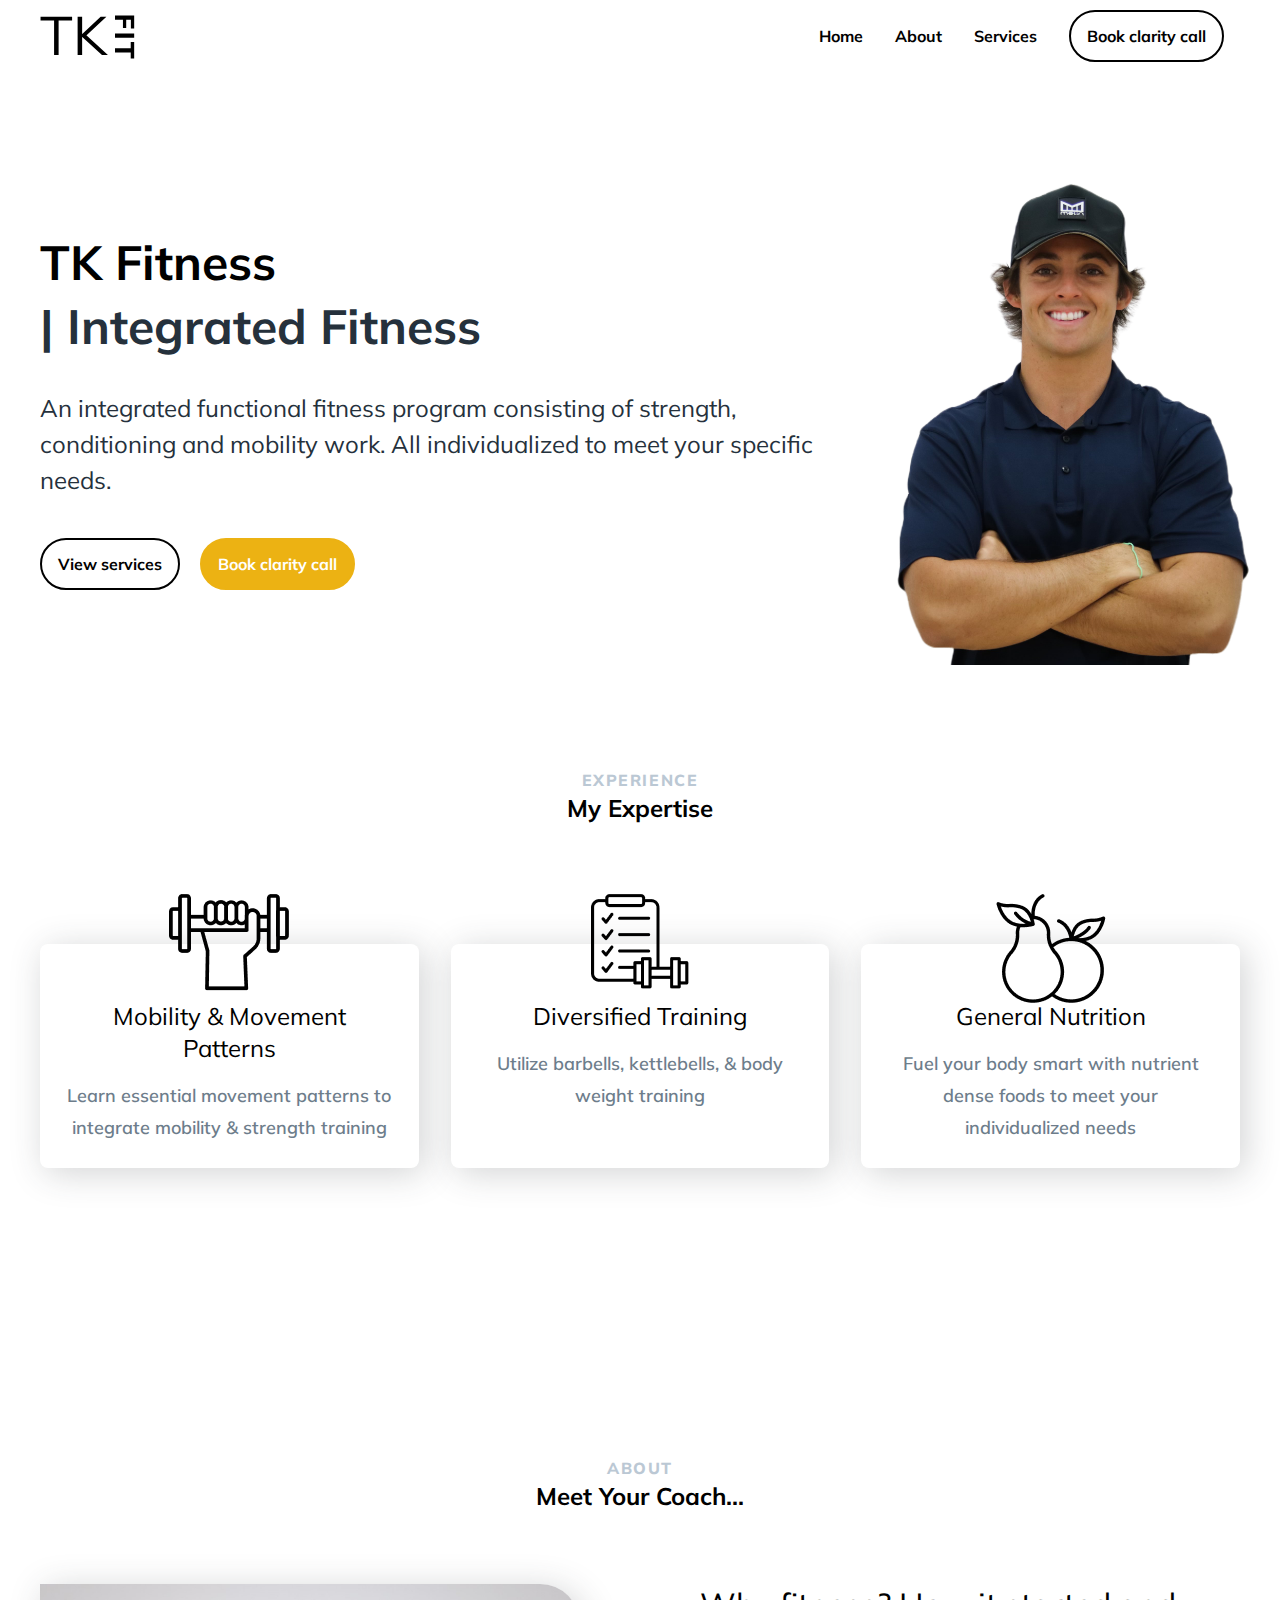
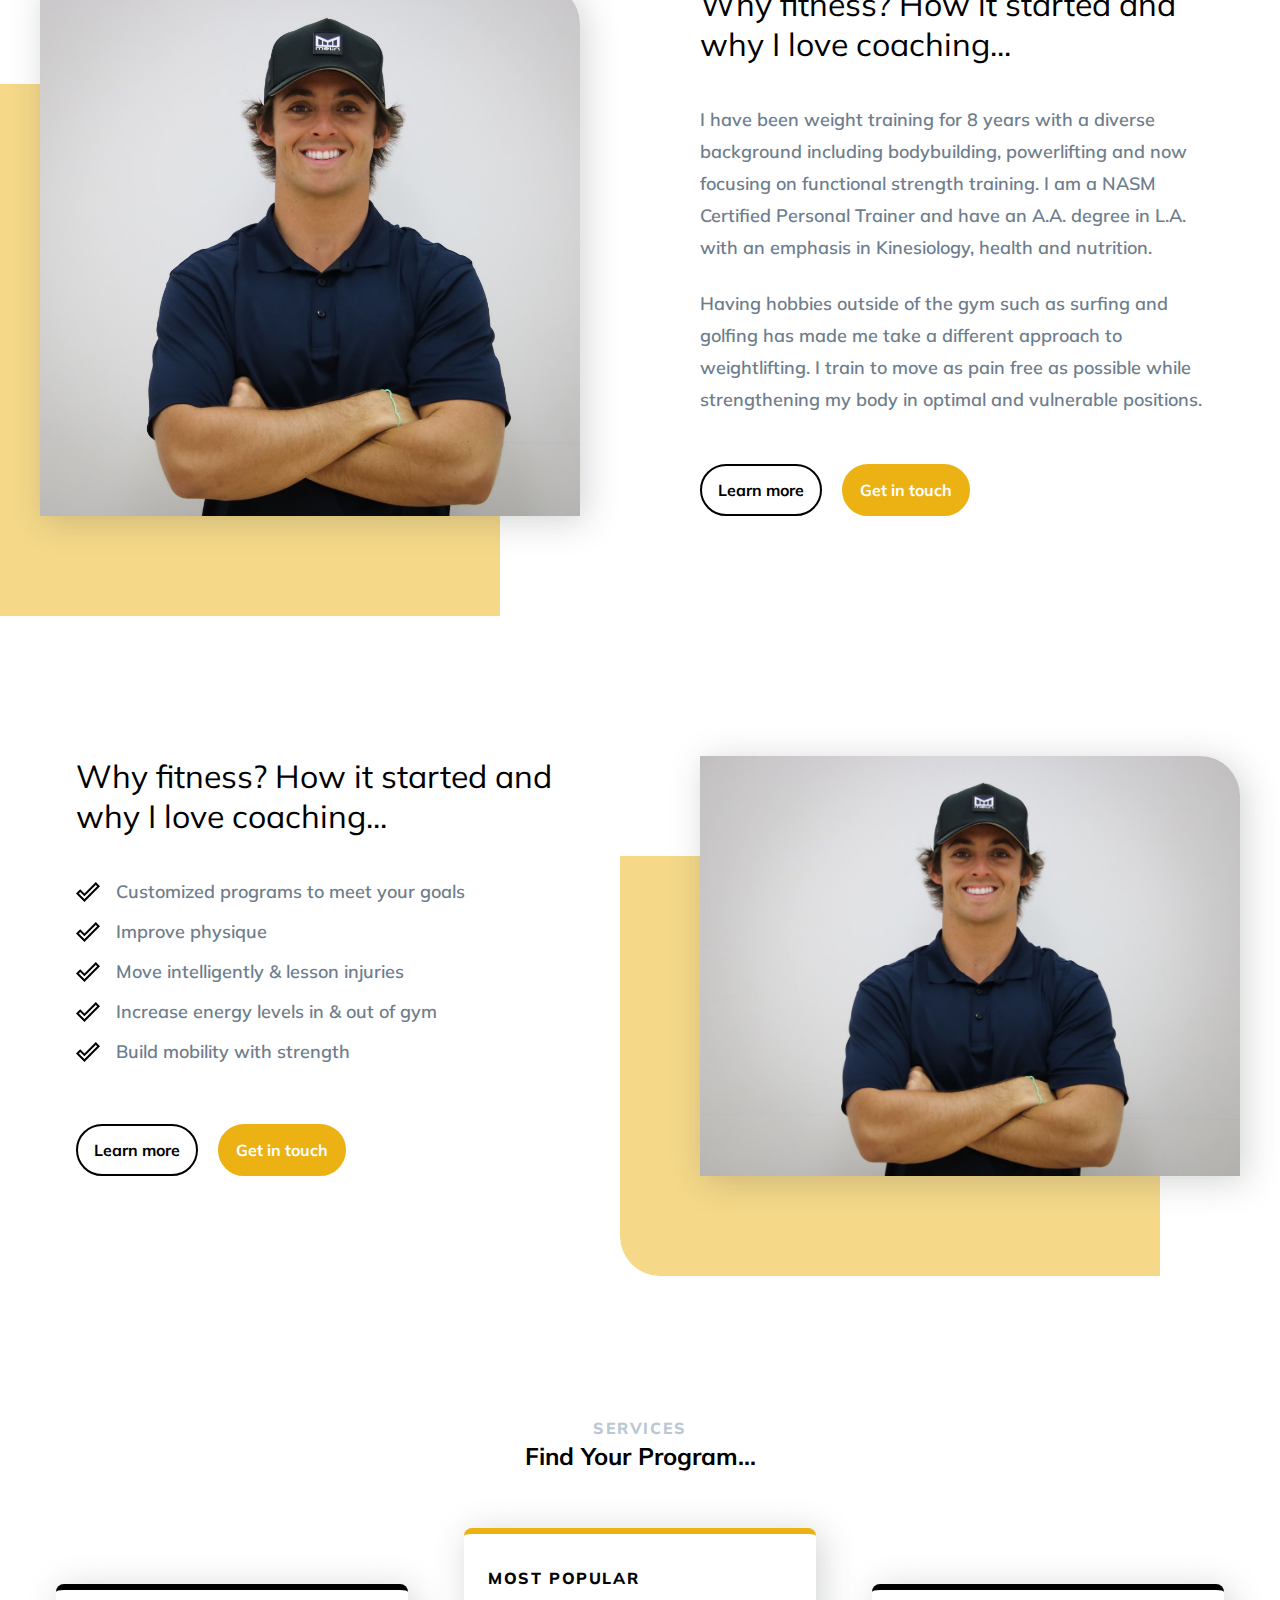
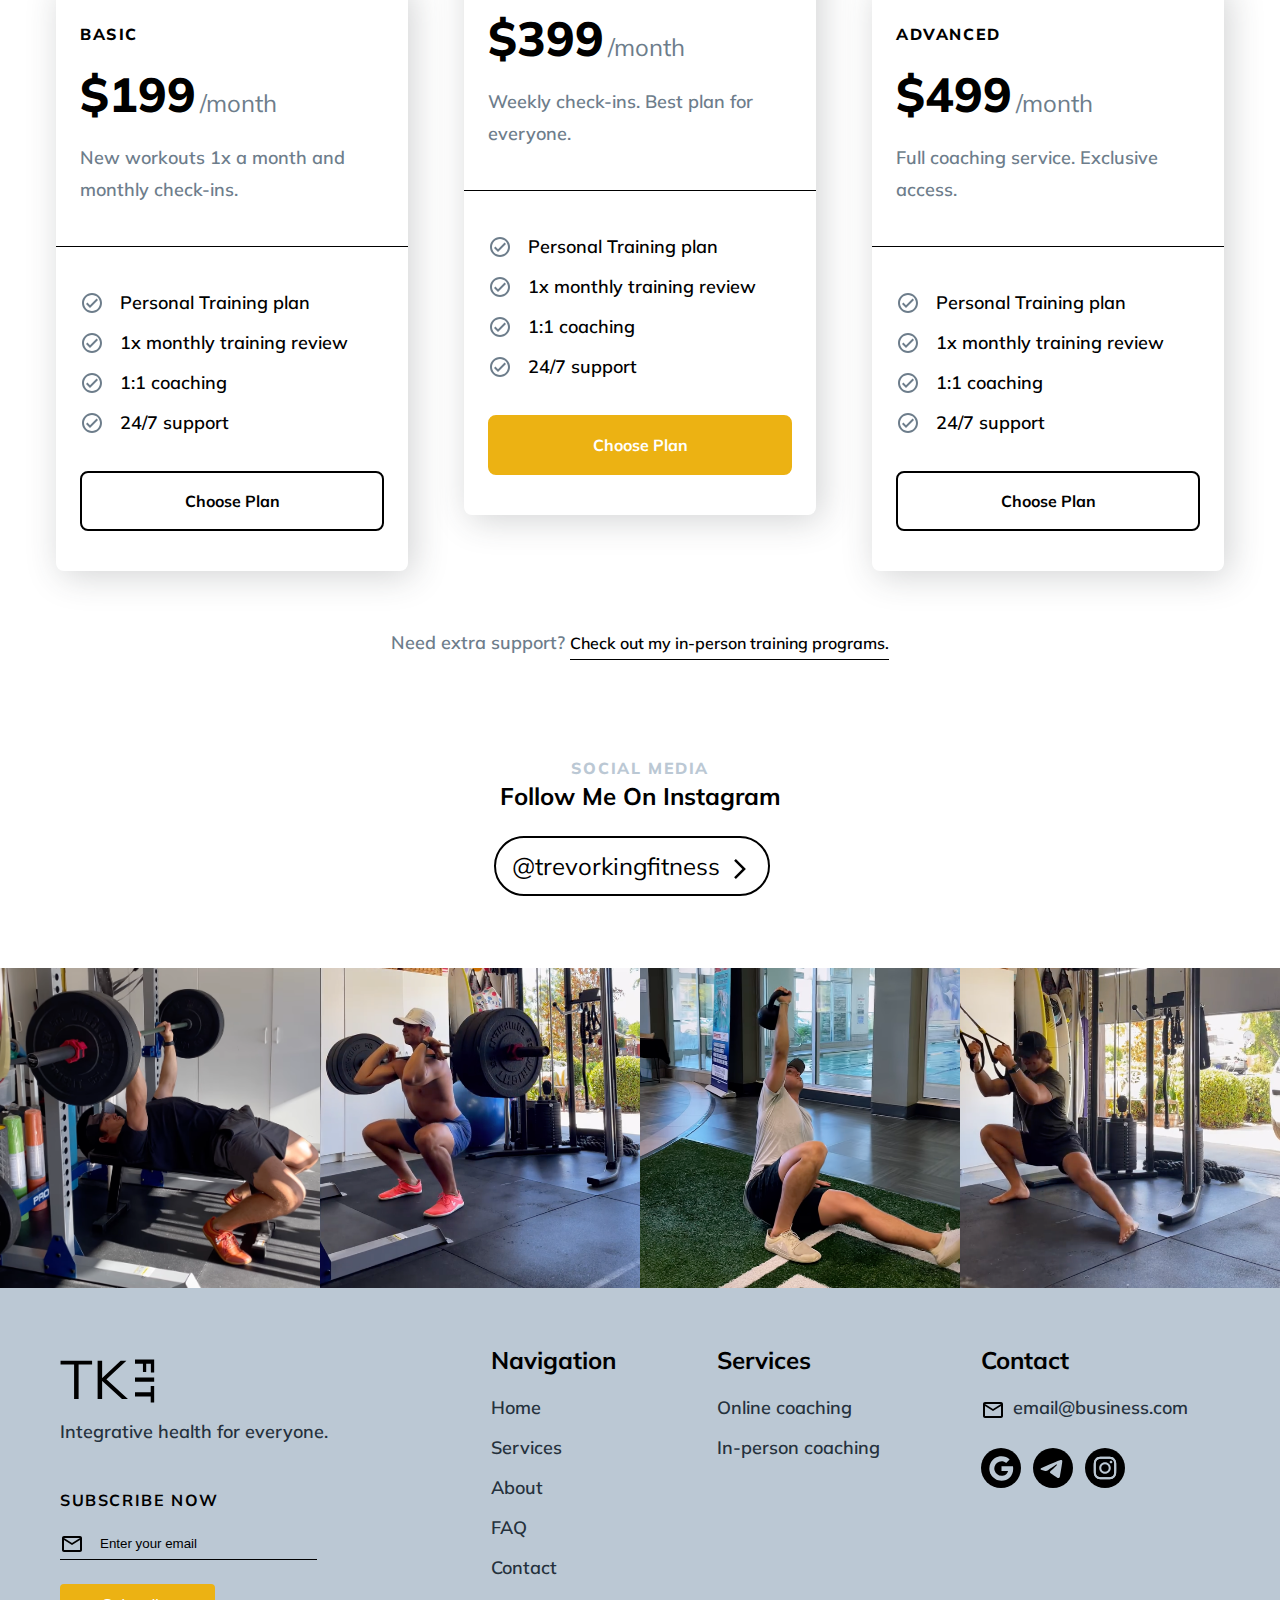
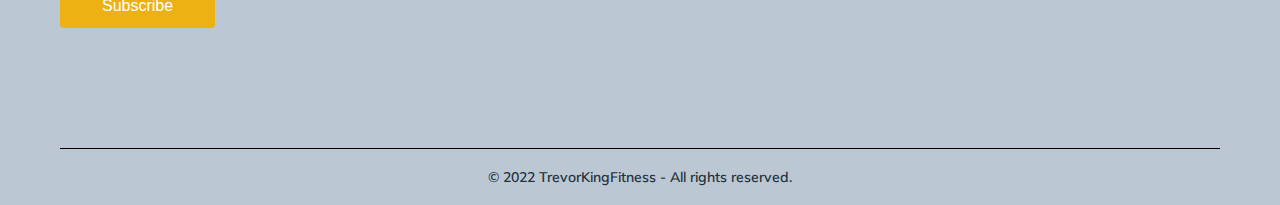
==== index.html @ 52305b74 "Fixed cta-session images & navbar across site" ====
<!DOCTYPE html>
<html lang="en">
<head>
    <meta charset="UTF-8">
    <meta http-equiv="X-UA-Compatible" content="IE=edge">
    <meta name="viewport" content="width=device-width, initial-scale=1.0">
    <link rel="stylesheet" href="https://cdnjs.cloudflare.com/ajax/libs/font-awesome/6.2.1/css/all.min.css" integrity="sha512-MV7K8+y+gLIBoVD59lQIYicR65iaqukzvf/nwasF0nqhPay5w/9lJmVM2hMDcnK1OnMGCdVK+iQrJ7lzPJQd1w==" crossorigin="anonymous" referrerpolicy="no-referrer" />
    <link rel="stylesheet" href="css/utilities.css">
    <link rel="stylesheet" href="css/style.css">
    <title>TK Fitness</title>
</head>
<body>
    <main class="layout__grid">

        <header class="main-nav">
            <nav class="navigation container flex">
                <a href="index.html"><img class="navigation__logo" src="images/logo-black.svg" alt="logo"></a>
                <ul class="navigation__links">
                    <li><a href="index.html">Home</a></li>
                    <li><a href="about.html">About</a></li>
                    <li><a href="services.html">Services</a></li>
                    <li><a href="contact.html" class="btn">Book clarity call</a></li>
                 </ul>
                 <div class="nav-control"></div>
                 <div class="menu-overlay"></div>
            </nav>
        </header>

        <section class="hero-section">
            <div class="container">
                <div class="hero-content flex">
                    <div class="hero-text">
                        <h1 class="hero-title">TK Fitness <br> <span>| Integrated Fitness</span></h1>
                        <h2 class="hero-desc">An integrated functional fitness program consisting of strength, conditioning and mobility work. All individualized to meet your specific needs.</h2>
                        <div class="hero-cta-btns">
                            <a href="#" class="btn">View services</a>
                            <a href="#" class="btn btn--primary">Book clarity call</a>
                        </div>
                    </div>
                    <div class="hero-img-container">
                        <img class="hero-img" src="images/portrait-no-bg.png" alt="Trevor King">
                    </div>
                </div>
            </div>
        </section>

        <section class="services-section">
            <div class="container">
                <div class="title">
                    <h4>EXPERIENCE</h4>
                    <h3>My Expertise</h3>
                </div>
                <div class="services-content flex">
                    <!-- <img class="pattern-img" src="images/pattern.svg" alt="pattern"> -->
                    <div class="card">
                        <img class="card__img" src="images/mobility-icon.png" alt="image-icon">
                        <div class="card__text">
                            <h3>Mobility & Movement Patterns</h3>
                            <p>Learn essential movement patterns to integrate mobility & strength training</p>
                        </div>
                    </div>
                    <div class="card">
                        <div class="card__img">
                            <img src="images/diverse-icon.png" alt="image-icon">
                        </div>
                        <div class="card__text">
                            <h3>Diversified Training</h3>
                            <p>Utilize barbells, kettlebells, & body weight training</p>
                        </div>
                    </div>
                    <div class="card">
                        <div class="card__img">
                            <img src="images/nutrition-icon.png" alt="image-icon">
                        </div>
                        <div class="card__text">
                            <h3>General Nutrition</h3>
                            <p>Fuel your body smart with nutrient dense foods to meet your individualized needs
                            </p>
                        </div>
                    </div>
                </div>
            </div>
        </section>

        <section class="about-section">
            <div class="container">
                <div class="title">
                    <h4>ABOUT</h4>
                    <h3>Meet Your Coach...</h3>
                </div>
                <div class="grid-content grid">
                    <div class="grid__img">
                        <img src="images/portrait-2.jpeg" alt="">
                    </div>
                    <div class="grid__info">
                        <h2>Why fitness? How it started and why I love coaching...</h2>
                        <div class="grid__text">
                            <p>I have been weight training for 8 years with a diverse background including bodybuilding, powerlifting and now focusing on functional strength training. I am a NASM Certified Personal Trainer and have an A.A. degree in L.A. with an emphasis in Kinesiology, health and nutrition.</p>
                            <p>Having hobbies outside of the gym such as surfing and golfing has made me take a different approach to weightlifting. I train to move as pain free as possible while strengthening my body in optimal and vulnerable positions. </p>
                        </div>
                        <div>
                            <a href="#programs.html" class="btn">Learn more</a>
                            <a href="#contact.html" class="btn btn--primary">Get in touch</a>
                        </div>
                    </div>
                </div>
            </div>
        </section>

        <section class="perks-section">
            <div class="container">
                <!-- <div class="title">
                    <h4>PERKS</h4>
                    <h3>When You Work With Me...</h3>
                </div> -->
                <div class="grid-content grid">
                    <div class="grid__img">
                        <img src="images/portrait-2.jpeg" alt="">
                    </div>
                    <div class="grid__info">
                        <h2>Why fitness? How it started and why I love coaching...</h2>
                        <div class="grid__text">
                            <ul>
                                <li><span>Customized programs to meet your goals</span></li>
                                <li><span>Improve physique</span></li>
                                <li><span>Move intelligently & lesson injuries</span></li>
                                <li><span>Increase energy levels in & out of gym</span></li>
                                <li><span>Build mobility with strength</span></li>
                            </ul>
                        </div>
                        <div>
                            <a href="#programs.html" class="btn">Learn more</a>
                            <a href="#contact.html" class="btn btn--primary">Get in touch</a>
                        </div>
                    </div>
                </div>
            </div>
        </section>
       
        <section class="programs-section">
            <div class="title">
                <h4>SERVICES</h4>
                <h3>Find Your Program...</h3>
            </div>
            <div class="programs-plans container flex">
                <div class="card">
                    <div class="card__heading">
                        <div>
                            <h4>BASIC</h4>
                            <h1>$199<span>/month</span></h1>
                            <p>New workouts 1x a month and monthly check-ins.</p>
                        </div>
                    </div>
                    <div class="card__bottom">
                        <ul>
                            <li><span>Personal Training plan</span></li>
                            <li><span>1x monthly training review</span></li>
                            <li><span>1:1 coaching</span></li>
                            <li><span>24/7 support</span></li>
                        </ul>
                        <a href="#" class="btn">Choose Plan</a>
                    </div>
                </div>

                <div class="card most-popular">
                    <div class="card__heading">
                        <div>
                            <h4>MOST POPULAR</h4>
                            <h1>$399<span>/month</span></h1>
                            <p>Weekly check-ins. Best plan for everyone.</p>
                        </div>
                    </div>
                    <div class="card__bottom">
                        <ul>
                            <li><span>Personal Training plan</span></li>
                            <li><span>1x monthly training review</span></li>
                            <li><span>1:1 coaching</span></li>
                            <li><span>24/7 support</span></li>
                        </ul>
                        <a href="#" class="btn btn--primary">Choose Plan</a>
                    </div>
                </div>
                <div class="card">
                    <div class="card__heading">
                        <div>
                            <h4>ADVANCED</h4>
                            <h1>$499<span>/month</span></h1>
                            <p>Full coaching service. Exclusive access.</p>
                        </div>
                    </div>
                    <div class="card__bottom">
                        <ul>
                            <li><span>Personal Training plan</span></li>
                            <li><span>1x monthly training review</span></li>
                            <li><span>1:1 coaching</span></li>
                            <li><span>24/7 support</span></li>
                        </ul>
                        <a href="#" class="btn">Choose Plan</a>
                    </div>
                </div>
            </div>
            <p class="programs-support">
                Need extra support? 
                <span><a class="link" href="services.html">Check out my in-person training programs.</a></span>
            </p>
        </section>
        <!-- <section class="faq-section">
                <div class="flex container">
                    <div class="faq-heading">
                        <h4>SUPPORT</h4>
                        <h3>FAQ</h3>
                        <h3 class="reg">Everything you need to know about my training protocal.</h3>
                    </div>
                    <div class="faq-questions">

                        <input type="radio" id="q-1" name="faq">
                        <label for="q-1"><span>What is the Tooth Fairy's real phone number?</span><img src="images/arrow.svg" alt="arrow"></label>

                        <div class="answer">Personally I could eat pizza for every meal for the rest of my life. Especially a buffalo chicken pizza!</div>

                        <input type="radio" id="q-2" name="faq">
                        <label for="q-2"><span>He’s down on his luck?</span><img src="images/arrow.svg" alt="arrow"></label>

                        <div class="answer">Personally I could eat pizza for every meal for the rest of my life. Especially a buffalo chicken pizza!</div>

                        <input type="radio" id="q-3" name="faq">
                        <label for="q-3"><span>Hold on I need at least a few minutes?</span><img src="images/arrow.svg" alt="arrow"></label>

                        <div class="answer">Personally I could eat pizza for every meal for the rest of my life. Especially a buffalo chicken pizza!</div>

                        <input type="radio" id="q-4" name="faq">
                        <label for="q-4"><span>Joaquin Phoenix was gazed by MTV for luck?</span><img src="images/arrow.svg" alt="arrow"></label>

                        <div class="answer">Personally I could eat pizza for every meal for the rest of my life. Especially a buffalo chicken pizza!</div>

                    </div>
                    <div class="faq-support">
                        <h3 class="reg">Still can't find the answer you're looking <br> for? Please contact me.</h3>
                        <a href="#contact.html" class="btn btn--primary">Contact</a>
                    </div>
                </div>
        </section> -->

        <!-- <section class="testimonials-section">
            <div class="container">
                <div class="title">
                    <h4>REVIEWS</h4>
                    <h3>Testimonials</h3>
                </div>
                <div class="testimonials flex">
                    <div class="card">
                        <h1>"</h1>
                        <p>Amet minim mollit non deserunt ullamco est sit aliqua dolor do amet sint. Velit officia consequat duis enim velit mollit. Exercitation veniam consequat sunt nostrud amet.</p>
                        <div class="testimonial-img">
                            <img src="images/image-icon-solid.svg" alt="img">
                        </div>
                        <p class="testimonial-name">Dianne Russell</p>
                        <p class="testimonial-relation">Client</p>
                    </div>
                    <div class="card">
                        <h1>"</h1>
                        <p>Amet minim mollit non deserunt ullamco est sit aliqua dolor do amet sint. Velit officia consequat duis enim velit mollit. Exercitation veniam consequat sunt nostrud amet.</p>
                        <div class="testimonial-img">
                            <img src="images/image-icon-solid.svg" alt="img">
                        </div>
                        <p class="testimonial-name">Dianne Russell</p>
                        <p class="testimonial-relation">Client</p>
                    </div>
                    <div class="card">
                        <h1>"</h1>
                        <p>Amet minim mollit non deserunt ullamco est sit aliqua dolor do amet sint. Velit officia consequat duis enim velit mollit. Exercitation veniam consequat sunt nostrud amet.</p>
                        <div class="testimonial-img">
                            <img src="images/image-icon-solid.svg" alt="img">
                        </div>
                        <p class="testimonial-name">Dianne Russell</p>
                        <p class="testimonial-relation">Client</p>
                    </div>
                    <div class="card">
                        <h1>"</h1>
                        <p>Amet minim mollit non deserunt ullamco est sit aliqua dolor do amet sint. Velit officia consequat duis enim velit mollit. Exercitation veniam consequat sunt nostrud amet.</p>
                        <div class="testimonial-img">
                            <img src="images/image-icon-solid.svg" alt="img">
                        </div>
                        <p class="testimonial-name">Dianne Russell</p>
                        <p class="testimonial-relation">Client</p>
                    </div>
                    <div class="card">
                        <h1>"</h1>
                        <p>Amet minim mollit non deserunt ullamco est sit aliqua dolor do amet sint. Velit officia consequat duis enim velit mollit. Exercitation veniam consequat sunt nostrud amet.</p>
                        <div class="testimonial-img">
                            <img src="images/image-icon-solid.svg" alt="img">
                        </div>
                        <p class="testimonial-name">Dianne Russell</p>
                        <p class="testimonial-relation">Client</p>
                    </div>
                </div>
                <div class="testimonial-controls">
                    <img src="images/back.svg" alt="back">
                    <img src="images/next.svg" alt="next">
                </div>
            </div>
        </section> -->
        
        <section class="instagram-section">
            <div class="title">
                <h4>SOCIAL MEDIA</h4>
                <h3>Follow Me On Instagram</h3>
                <a href="https://www.instagram.com/trevorkingfitness/"   target="_blank" class="btn btn--ghost"><span>@trevorkingfitness<img src="images/next.svg"></span></a>
            </div>
            <div class="grid">
                <div class="img-container">
                    <a class="img-overlay" href="https://www.instagram.com/trevorkingfitness/" target="_blank"></a>
                    <img src="images/instagram-1.png" alt="img">
                </div>
                <div class="img-container">
                    <a class="img-overlay" href="https://www.instagram.com/trevorkingfitness/" target="_blank"></a>
                    <a href="https://www.instagram.com/trevorkingfitness/" target="_blank"><img src="images/instagram-7.png" alt="img"></a>
                </div>
                <div class="img-container">
                    <a class="img-overlay" href="https://www.instagram.com/trevorkingfitness/" target="_blank"></a>
                    <a href="https://www.instagram.com/trevorkingfitness/" target="_blank"><img src="images/instagram-8.png" alt="img"></a>
                </div>
                <div class="img-container">
                    <a class="img-overlay" href="https://www.instagram.com/trevorkingfitness/" target="_blank"></a>
                    <a href="https://www.instagram.com/trevorkingfitness/" target="_blank"><img src="images/instagram-5.png" alt="img"></a>
                </div>
            </div>
        </section>

        <footer>
            <div class="grid container">
                <div class="footer-newsletter">
                    <div class="footer-logo">
                        <img src="images/logo-black.svg" alt="TK Fit logo">
                        <span>Integrative health for everyone.</span>
                    </div>
                    <form class="footer-form">
                        <label for="newsletter">SUBSCRIBE NOW</label>
                        <input id="newsletter" type="email" placeholder="Enter your email">
                        <input class="btn btn--primary" type="submit" value="Subscribe">
                    </form>
                </div>
                <div class="footer-links flex">
                    <div class="footer__nav-links">
                        <h3>Navigation</h3>
                        <ul>
                            <li><a href="index.html"><span>Home</span></a></li>
                            <li><a href="services.html"><span>Services</span></a></li>
                            <li><a href="about.html"><span>About</span></a></li>
                            <li><a href="faq.html"><span>FAQ</span></a></li>
                            <li><a href="contact.html"><span>Contact</span></a></li>
                        </ul>
                    </div>
                    <div class="footer__services-links">
                        <h3>Services</h3>
                        <ul>
                            <li><a href="services.html"><span>Online coaching</span></a></li>
                            <li><a href="services.html"><span>In-person coaching</span></a></li>
                        </ul>
                    </div>
                    <div class="footer__contact-links">
                        <h3>Contact</h3>
                        <a href="mailto:email@yahoo.com"><span><img src="images/mail-black.svg" alt="mail-icon">email@business.com</span></a>
                        <div class="social-links">
                            <a href="http://google.com" target="_blank"><img src="images/google.svg" alt="google"></a>
                            <a href="http://telegram.com" target="_blank"><img src="images/telegram.svg" alt="telegram"></a>
                            <a href="https://www.instagram.com/trevorkingfitness/" target="_blank"><img src="images/instagram.svg" alt="instagram"></a>
                        </div>
                    </div>
                </div>
                <div class="footer-copyright">
                    <span class="caption">© 2022 TrevorKingFitness - All rights reserved. </span>
                </div>
            </div>
        </footer>
    </main>
    <script src="js/script.js"></script>
</body>
</html>
---- css/utilities.css ----
/* Section */

section {
    margin-top: 96px;
}

section.hero-section {
    margin-top: 0;
}

section.programs-section.py-2 {
    margin: 0;
}

/* Layout gird */
.layout__grid {
    display: grid;
    grid-template-columns: 1fr; 
}

.container {
    max-width: 1440px;
    width: 100%;
    margin: 0 auto;
    padding: 0 40px;
}

/* Two-Col Grid */

.grid {
    display: grid;
    grid-template-columns: repeat(2, 1fr);
    gap: 120px;
    margin-bottom: 144px;
}

.grid__img {
    display: flex;
    box-shadow: 5px 5px 35px rgba(52, 53, 61, 0.22);
    border-top-right-radius: 40px;
    position: relative;
}

.grid__img img {
    width: 100%;
    height: 100%;
    object-fit: cover;
    border-top-right-radius: 40px ;
    
}

.grid__img::after {
    content: '';
    position: absolute;
    top: 100px;
    left: -80px;
    width: 100%;
    height: 100%;
    background-color: var(--primary-light);
    border-bottom-left-radius: 40px;
    z-index: -5;
}

.grid__info {
    display: flex;
    flex-direction: column;
    max-width: 504px;
    align-self: center;
}

.grid__info .grid__text {
    margin: 40px 0 48px 0px;
}

/* flex */

.flex {
    width: 100%;
    display: flex;
    gap: 32px;
    justify-content: center;
    align-items: center;
    flex-wrap: wrap;
}

.title {
    text-align: center;
    margin-bottom: 72px;
}

/* Buttons */

.btn {
    font-size: 16px;
    line-height: 24px;
    font-weight: 700;
    border: 2px solid var(--black-color);
    border-radius: 60px;
    padding: 12px 16px;
    display: inline-block;
    margin-right: 16px;
    text-align: center;
    cursor: pointer;
} 

.btn:hover {
    transform: scale(0.98);
}

.btn--primary {
    border: 2px solid var(--primary-normal);
    background: var(--primary-normal);
    color: #fff;
}

.btn--ghost:hover {
    background-color: rgba(0, 0, 0, 0.047);
}

/* Links */
.link {
    font-size: 16px;
    line-height: 24px;
    font-weight: 600;
    padding-bottom: 4px;
    border-bottom: 1px solid #000;
    display: inline-block;
}

/* Cards */

.card {
    position: relative;
    text-align: center;
    box-shadow: 5px 5px 35px rgba(52, 53, 61, 0.22);
    border-radius: 8px;
    padding: 56px 24px 24px;
    background: #fff;;
}

/* Font-Weights */

.thin {
    font-weight: 300;
}

.reg {
    font-weight: 400;    
}

.med {
    font-weight: 500;
}

.bold {
    font-weight: 700;
}

.py-2 {
    padding-top: 32px;
}


.center {
    object-position: 50% 25%;
}

/* Page-Header--2 */

.page-header {
    text-align: center;
    padding-top: 104px;
}

.page-header .page-showcase {
    width: 100%;
    height: 400px;
    background-color: var(--lightest-grey-color);
    margin: 48px 0;
    object-fit: cover;
}

.page-header .page-title {
  margin-bottom: 16px;
}

.page-header .page-subtitle {
    font-weight: 400;
    font-size: 24px;
    line-height: 32px;
    color: var(--grey-color);
    letter-spacing: 0.3em;
}

/* Form */
.form-container {
    margin: 64px auto;
}

.form-title {
    display: flex;
    align-items: center;
    gap: 16px;
    justify-content: center;
}

.form-title img {
    width: 50px;
}

.form {
    max-width: 672px;
    width: 100%;
    margin: 24px auto;
    display: grid;
    grid-gap: 32px;
    grid-template-columns: repeat(2, 1fr);
}

.form input,select, textarea {
    border: 2px solid #BBC8D4;
    border-radius: 4px;
    width: 100%;
    padding: 16px 16px;
}

.form textarea {
    resize: none;
    height: 112px;
}

.form-item label {
    display: block;
}

.form-item.col-full {
    grid-column: 1 / 3;
}

/* CTA-SESSION */
.cta-session {
    margin-bottom: 136px;
}

.cta-container {
    max-width: 840px;
    margin: 0 auto;
    height: 170px;
    border: 2px solid #000;
    border-radius: 16px;
    overflow: hidden;
    box-shadow: 5px 5px 35px rgba(52, 53, 61, 0.51);
}

.cta-container.flex {
    gap: 0;
    flex-wrap: nowrap;
}

.cta-images {
    flex-basis: 250px;
    height: 100%;
    position: relative;
}

.cta-img {
    width: 100%;
    height: 100%;
    object-fit: cover;
    /* object-fit: cover; */
}

.cta-icon {
    position: absolute;
    top: 56px;
    right: -24px;
}

.cta-content {
    height: 100%;
    flex-basis: 500px;
    flex-grow: 1;
    background-color: var(--lightest-grey-color);
}

.cta-content .cta-link.link {
    margin-top: 32px;
}

.cta-content .cta-text {
    max-width: 400px;
}
---- css/style.css ----
@import url('https://fonts.googleapis.com/css2?family=Mulish:wght@300;400;500;600;700;800;900&display=swap');

:root {
    /* primary-color */
    --base-primary: 44;
    --primary-light: hsla(var(--base-primary), 85%, 75%, 100%);
    --primary-normal: hsla(var(--base-primary), 85%, 50%, 100%);
    --primary-darker: hsla(var(--base-primary), 85%, 35%, 100%);

    --black-color: #000;
    --dark-grey-color: #25313C;
    --grey-color: #6D7D8B;
    --light-grey-color: #BBC8D4;
    --lightest-grey-color: #DAE3EA;
}

* {
    box-sizing: border-box;
    margin: 0;
    padding: 0;
}

body,
html,
main {
    font-family: 'Mulish', sans-serif;
    overflow-x: hidden;
}

body.active {
    overflow: hidden;
    height: 100vh;
    width: 100vh;
}

/* Text-Styles */

h1 {
    font-size: 48px;
    line-height: 64px;
    font-weight: 800;
}

h2 {
    font-size: 32px;
    line-height: 40px;
    font-weight: 400;
}

h3 {
    font-size: 24px;
    line-height: 32px;
    font-weight: 700;
}

h4 {
    font-weight: 800;
    font-size: 16px;
    line-height: 24px;
    letter-spacing: 0.1em;
    text-transform: uppercase;
    color: #BBC8D4;
}

p {
    color: #6D7D8B;
    font-size: 18px;
    line-height: 32px;
    font-weight: 600;
}

iframe {
    border: none;
}

.caption {
    font-size: 14px;
    line-height: 24px;
    font-weight: 600;
}

a {
    color: var(--black-color);
    text-decoration: none;
}

ul {
    list-style: none;
}

.social-links img:hover,
.about-content ul img:hover {
    transform: scale(0.96);
}

/* Navigation */

.navigation.flex {
    justify-content: space-between;
}

.main-nav .navigation {
    position: relative;
    z-index: 100;
}

.nav-control {
    position: relative;
    display: none;
}

.nav-control::after {
    font: var(--fa-font-solid);
    content: '\f0c9';
    font-size: 2em;
}

.menu-overlay {
    opacity: 0;
    position: absolute;
    top: 0;
    left: 0;
    width: 100vw;
    height: 100vh;
    background-color: rgba(0, 0, 0, 0.341);
    z-index: -100;
    transition: 0.5s ease-in-out;
}

.menu-overlay.active {
    opacity: 1;
}

.nav-control.active::after {
    font: var(--fa-font-solid);
    content: '\f00d';
    font-size: 2.2em;
}

nav {
    display: flex;
    justify-content: space-between;
}

nav ul {
    list-style: none;
    display: flex;
    align-items: center;
}

nav ul li {
    float: left;
    margin-left: 32px;
}

nav ul a { 
    font-weight: 700;
    padding: 12px 0;
}

nav ul li a:hover {
    border-bottom: 2px solid var(--black-color);
}

/* Hero Section */ 

.hero-content .hero-text {
    flex-basis: 75%;
}

.hero-content.flex {
    justify-content: space-between;
    padding: 100px 0 24px 0;
    gap: 0;
    flex-wrap: nowrap;
    max-height: 600px;
}

.hero-img-container {
    flex-basis: 500px;
    flex-grow: 1;
    flex-shrink: 2;
    position: relative;
    left: -175px;
    height: 100%;
}

.hero-img {
    width: 195%;
    height: 195%;
    object-fit: cover;
}

.hero-title {
    font-weight: 700;
}

.hero-title span {
    color: var(--dark-grey-color);
}

.hero-desc {
    font-size: 24px;
    line-height: 1.5;
    margin: 32px 0 40px;
    color: var(--dark-grey-color);
}

/* Services Section */ 
.services-section {
    margin: 96px 0 192px 0;
}

.services-content {
    position: relative;
    margin-top: 120px;
}

.services-content.flex {
    justify-content: space-between;
    align-items: stretch;
    gap: 32px;
    flex-wrap: nowrap;
}

.services-content .pattern-img {
    position: absolute;
    bottom: 0;
    left: -30px;
    bottom: -52px;
    z-index: -5;
}

.services-content .card {
    flex-basis: 420px;
}

.services-content .card .card__text h3 {
    font-weight: 400;
    margin-bottom: 16px;
}

.services-content .card .card__img {
    position: absolute;
    left: 50%;
    transform: translateX(-50%);
    top: -50px;
}

/* About Section */
.about-section .grid__info p:first-child {
    margin-bottom: 24px;
}

/* Perks Section */
.perks-section .grid__info {
    grid-column: 1 / 2;
    grid-row: 1;
    justify-self: flex-end;
}

.perks-section .grid__img {
    justify-self: flex-start;
    grid-column: 2 / 3;
    grid-row: 1;
}

.perks-section .grid__text ul{
    list-style: none;
}

.perks-section .grid__text span {
    font-weight: 600;
    font-size: 18px;
    line-height: 32px;
    color: #6D7D8B;
    padding-left: 16px;
    display: inline-block;
}

.perks-section .grid__text ul li {
    margin-bottom: 8px;
}

.perks-section .grid__text ul li::before {
    content: url('../images/checkmark.svg');
    display: inline-block;
    vertical-align: middle;
    
}

/* Programs Section */
.programs-section {
    position: relative;
}

.programs-section .title {
    margin-bottom: 112px;
}

.programs-section .flex {
    gap: 56px;
    flex-wrap: nowrap;
}

.programs-plans .card {
    text-align: left;
    padding: 0;
    border-radius: 8px;
    border-top: 6px solid var(--black-color);
    flex-basis: 352px;
    max-width: 352px;
}

.programs-plans .card.most-popular {
    position: relative;
    top: -56px;
    border-top: 6px solid var(--primary-normal);
}

.programs-plans .card__heading {
    border-bottom: 1px solid var(--black-color)
}

.programs-plans .card__heading div {
    padding: 32px 24px 40px;
}

.programs-plans .card__heading h4 {
    color: var(--black-color);
    font-weight: 800;
}

.programs-plans .card__heading h1 {
    margin: 16px 0;
}

.programs-plans .card__heading h1 span {
    font-size: 24px;
    line-height: 32px;
    font-weight: 400;
    color: var(--grey-color);
    position: relative;
    left: 4px;
}

.programs-plans .card__bottom {
    padding: 40px 24px;
}

.programs-plans .card__bottom ul {
    list-style: none;
    margin-bottom: 32px;
}

.programs-plans .card__bottom ul span {
    font-size: 18px;
    line-height: 32px;
    font-weight: 600;
    padding-left: 40px;
}

.programs-plans .card__bottom ul li {
    background-image: url('../images/checkmark-circle.svg');
    background-repeat: no-repeat;
    background-position: 0 center;
    margin-bottom: 8px;
}

.programs-plans .btn {
    width: 100%;
    padding: 16px 0;
    border-radius: 8px;
}

.programs-section .programs-support {
    margin-top: 56px;
    text-align: center;
}


/* FAQ Section */
.faq-section {
    padding: 80px 0 56px 0;
}

.faq-section .flex {
    justify-content: space-between;
    align-items: flex-start;
    gap: 144px;
}

.faq-heading h3:nth-of-type(1) {
    margin-bottom: 16px;
}

.faq-heading h3.reg {
    max-width: 448px;
}

.faq-support {
    display: flex;
    width: 100%;
    justify-content: space-between;
    padding: 64px 32px;
    border-radius: 20px;
    background-color: var(--lightest-grey-color);
}

.faq-support .btn {
    padding: 16px 52px;
    align-self: center;
    border-radius: 4px;
}

.faq-questions input {
    display: none;
}

.faq-questions .answer {
    opacity: 0;
    font-size: 0px;
    display: inline-block;
    max-width: 638px;
    padding-bottom: 24px;
}

.faq-questions input:checked + label img,
.faq-questions input:checked + label + .answer {
    cursor: pointer;
    transition: all 0.5s ease;
}

.faq-questions input:checked + label + .answer {
    opacity: 1;
    font-size: 18px;
    line-height: 32px;
    color: var(--grey-color);
}

.faq-questions input:checked + label img {
    transform: rotate(180deg);
}

.faq-questions {
    flex-grow: 1;
}

.faq-questions label {
    display: flex;
    justify-content: space-between;
    cursor: pointer;
}

.faq-questions label span {
    font-size: 20px;
    line-height: 32px;
    font-weight: 600;
}

/* Testimonials Section */
.testimonials-section .container {
    position: relative;

}

.testimonials-section .flex {
    flex-wrap: nowrap;
    position: relative;
    gap: 24px;
    justify-content: start;
    left: 156px;
}

.testimonials-section .card {
    text-align: left;
    padding: 32px;
    min-width: 368px;
}

.testimonials-section .card p:nth-of-type(1) {
    max-width: 304px;
    margin: 8px 0 32px 0;
}

.testimonial-img {
    float: left;
    margin-right: 16px;
}

.testimonial-name {
    color: var(--black-color);
}

.testimonial-img {
    background-color: var(--lightest-grey-color);
    border-radius: 100px;
    padding: 16px;
    display: flex;
    justify-content: center;
    align-items: center;
}

.testimonial-img img {
    width: 32px;
}

.testimonial-controls {
    margin-top: 64px;
    float: right;
    display: flex;
    gap: 40px;
}

.testimonial-controls img {
    cursor: pointer;
}

/* Instagram-Section */
.instagram-section .grid {
    grid-template-columns: 1fr 1fr 1fr 1fr;
    gap: 0px;
    margin-bottom: 0;
}

.img-overlay {
    position: absolute;
    width: 100%;
    height: 100%;
    background-color: #e8edf0d2;
    opacity: 0;
    transition: 0.5s ease-in-out;
    z-index: 1;
}

.img-container:hover img {
    transform: scale(1.1);
}

.instagram-section .grid:hover .img-overlay {
    opacity: 1;
}

.instagram-section .grid .img-container:hover .img-overlay {
    opacity: 0;
}

.img-container {
    background-color: var(--lightest-grey-color);
    aspect-ratio: 1 / 1;
    overflow: hidden;
    cursor: pointer;
    position: relative;
}

.img-container img {
    /* object-fit: cover; */
    width: 100%;
    height: 100%;
    transition: 0.6s ease;
}

.instagram-section .title .btn {
    margin-top: 24px;
    font-size: 24px;
    font-weight: 400;
    line-height: 32px;
}

.instagram-section .title .btn img {
    width: 24px;
    vertical-align: middle;
    margin-left: 8px;
}

/* ABOUT-PAGE */

.about-content {
    max-width: 800px;
}

.about-content p {
    margin: 16px 0 32px 0;
}

.about-content ul {
    display: flex;
    gap: 8px;
}

.about-info {
    padding-bottom: 80px;
}

/* PROGRAMS-PAGE */
.programs-section input {
    display: none;
}

.programs-section .label-bg {
    position: absolute;
    top: 0;
    left: 0;
    width: 100%;
    height: 88px;
    border-top: 1px solid #a8acaf;
    border-bottom: 1px solid #a8acaf;
}

.programs__tabs {
    position: relative;
    font-size: 0px;
}

.programs__tabs .cards.flex {
    padding-top: 88px;
    gap: 56px;
}

.programs__tabs .tab {
    padding: 120px 0;
    font-size: 16px;    
}

.programs__tabs input + label {
    display: inline-block;
    vertical-align: bottom;
    background-color: #fff;
    opacity: .6;
    text-align: center;
    font-size: 18px;
    margin-right: 32px;
    background-color: transparent;
    transition: 0.2s ease;
    cursor: pointer;
}

.programs__tabs input + label:hover {
    opacity: .75;
}

.programs__tabs input:checked + label {
    display: inline-block;
    opacity: 1;
    position: relative;
}

.programs__tabs input:checked + label::after {
    content: "";
    position: absolute;
    width: 100%;
    height: 2px;
    background-color: #000;
    left: 0;
    bottom: -12px;
}

.programs__tabs input ~ .tab {
    display: none;
}

.programs__tabs #online-tab:checked ~ .online-content,
.programs__tabs #person-tab:checked ~ .person-content {
    display: block;
    /* justify-content: center;
    flex-wrap: wrap;
    gap: 56px; */
}

/* Footer */
footer {
    background-color: var(--light-grey-color);
    width: 100%;
}

footer .grid {
    grid-template-columns: repeat(2, 1fr);
    gap: 32px;
}

footer .container {
    width: 100%;
    max-width: 1440px;
    margin: 0 auto;
    padding: 56px 60px 0 60px;
}

.footer-logo {
    padding-right: 16px;
}

footer span, 
footer input {
    display: block;
}

footer span {
    font-size: 18px;
    line-height: 32px;
    font-weight: 600;
    color: var(--dark-grey-color);
    transition: 0.3s ease;
}

footer a span:hover {
    color: var(--black-color)
}

footer form {
    margin-top: 40px;
}

footer form label {
    font-size: 16px;
    line-height: 24px;
    font-weight: 700;
    letter-spacing: 0.1em;
    text-transform: uppercase;
    display: inline-block;
    margin-bottom: 16px;
}

footer form input {
    border: none;
    border-bottom: 1px solid #000;
    margin-bottom: 24px;
    padding: 8px 40px;
    position: relative;
    background-color: transparent;
    background-image: url('../images/mail-black.svg');
    background-repeat: no-repeat;
    background-position: left center;
}

footer form input::placeholder {
    color: var(--black-color);
}

footer form input:focus {
    outline: none;
}

footer form .btn {
    padding: 8px 40px;
    border-radius: 4px;
    font-weight: 400;
}

.footer-links h3,
.footer__contact-links h3 {
    margin-bottom: 16px;
}

.footer-links.flex {
    display: flex;
    gap: 101px;
    align-items: flex-start;
    justify-content: stretch;
    flex-wrap: nowrap;
}

.footer-links li span {
    padding-bottom: 8px;
}

.footer__contact-links span img {
    vertical-align: middle;
    padding-right: 8px;
}

footer .social-links img {
    padding-top: 24px;
    padding-right: 8px;
}

.footer-copyright {
    grid-column: 1 / 4;
    grid-row: 2;
    text-align: center;
    padding: 16px 0;
    border-top: 1px solid #000;
    margin-top: 64px;
}

.footer__nav-links,
.footer__services-links,
.footer__contact-links {
    width: max-content;
}

/* ==== MEDIA QUERIES | 1024px Laptops ==== */

@media only screen and (max-width: 1024px) {
    .programs-plans.flex {
        flex-direction: column;
    }

    .programs-plans .card {
        /* max-width: 352px; */
    }

    .programs-plans .card.most-popular {
        top: 0px;
    }

    /* FOOTER */

    .footer-newsletter {
        grid-column: 1 / 3;
        grid-row: 1;
        display: flex;
        justify-content: space-between;
        align-items: flex-start;
    }

    .footer-newsletter .footer-form {
        margin: 0;
    }

    .footer-links {
        grid-row: 2;
        grid-column: 1 / 3;
    }

    .footer-copyright {
        grid-row: 3;
        margin-top: 0;
    }

}

/* ==== MEDIA QUERIES | 768px Tablets ==== */

@media only screen and (max-width: 768px) {

    /* NAVBAR */
    .main-nav .navigation.flex {
        justify-content: flex-start;
    }

    .navigation .nav-control {
        display: block;
    }

    .navigation__links {
        position: absolute;
        display: flex;
        gap: 16px;
        flex-direction: column;
        align-items: flex-start;
        height: 100vh;
        width: 50vw;
        top: 0;
        left: 0;
        background-color: #fff;
        padding: 80px 8px;
        left: -100%;
        transition: 0.5s ease-in-out;
        z-index: -5;
    }

    .navigation__links.active {
        left: 0;
    }


    /* UTILITIES */
    .container {
        padding: 0 16px;
    }

    /* HOME | hero-section */

    .hero-content.flex {
        flex-wrap: wrap;
        height: 100%;
        max-height: 100%;
        justify-content: center;
    }


    .hero-text {
        flex-basis: 100%;
        text-align: center;
    }

    .hero-img-container {
       flex-basis: 100%;
       left: 0;
    }

    .hero-img {
        width: 100%;
        height: 100%;
    }

    .hero-text .hero-title, .hero-desc, .hero-cta-btns {
        max-width: 100%;
    }

    /* HOME | services-section */

    .services-content.flex {
        justify-content: stretch;
        flex-wrap: wrap;
        gap: 80px
    }

    .services-content .card {
        flex-basis: 100%;
        max-width: 100%;
        height: 192px;
    }

    /* HOME | about-section, perks-section */

    .grid__img {
        grid-column: 1 / 4;
        grid-row: 1;
    }

    .grid__info {
        grid-column: 1 / 4;
        grid-row: 2;
        max-width: 100%;
    }

    .perks-section .grid__img {
        grid-column: 1 / 4;
        grid-row: 1;
    }

    .perks-section .grid__info {
        grid-column: 1 / 4;
        grid-row: 2;
        max-width: 100%;
    }

    /* FOOTER */
    .footer-links.flex {
        flex-direction: column;
        gap: 32px
    }

    .footer-links {
        margin-bottom: 24px;
    }

}

/* ==== MEDIA QUERIES | 480px Mobile Devices ==== */
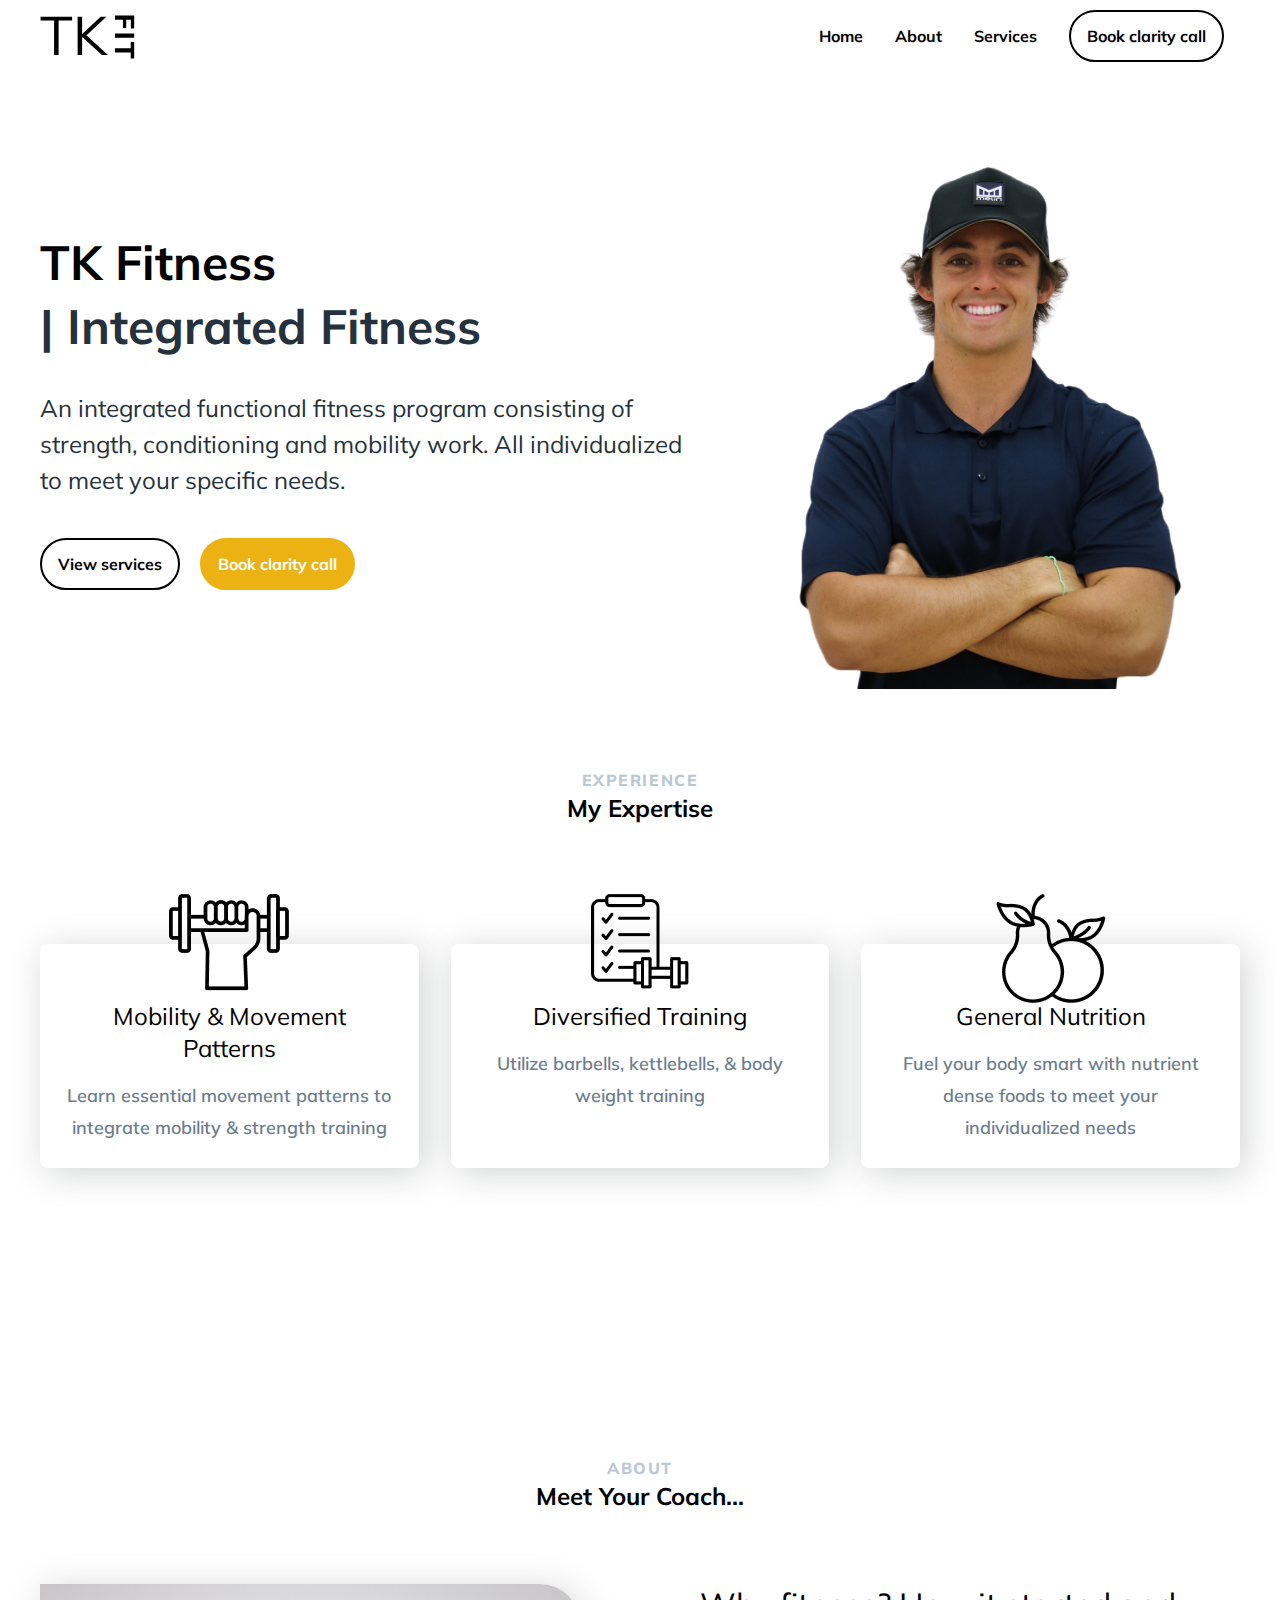
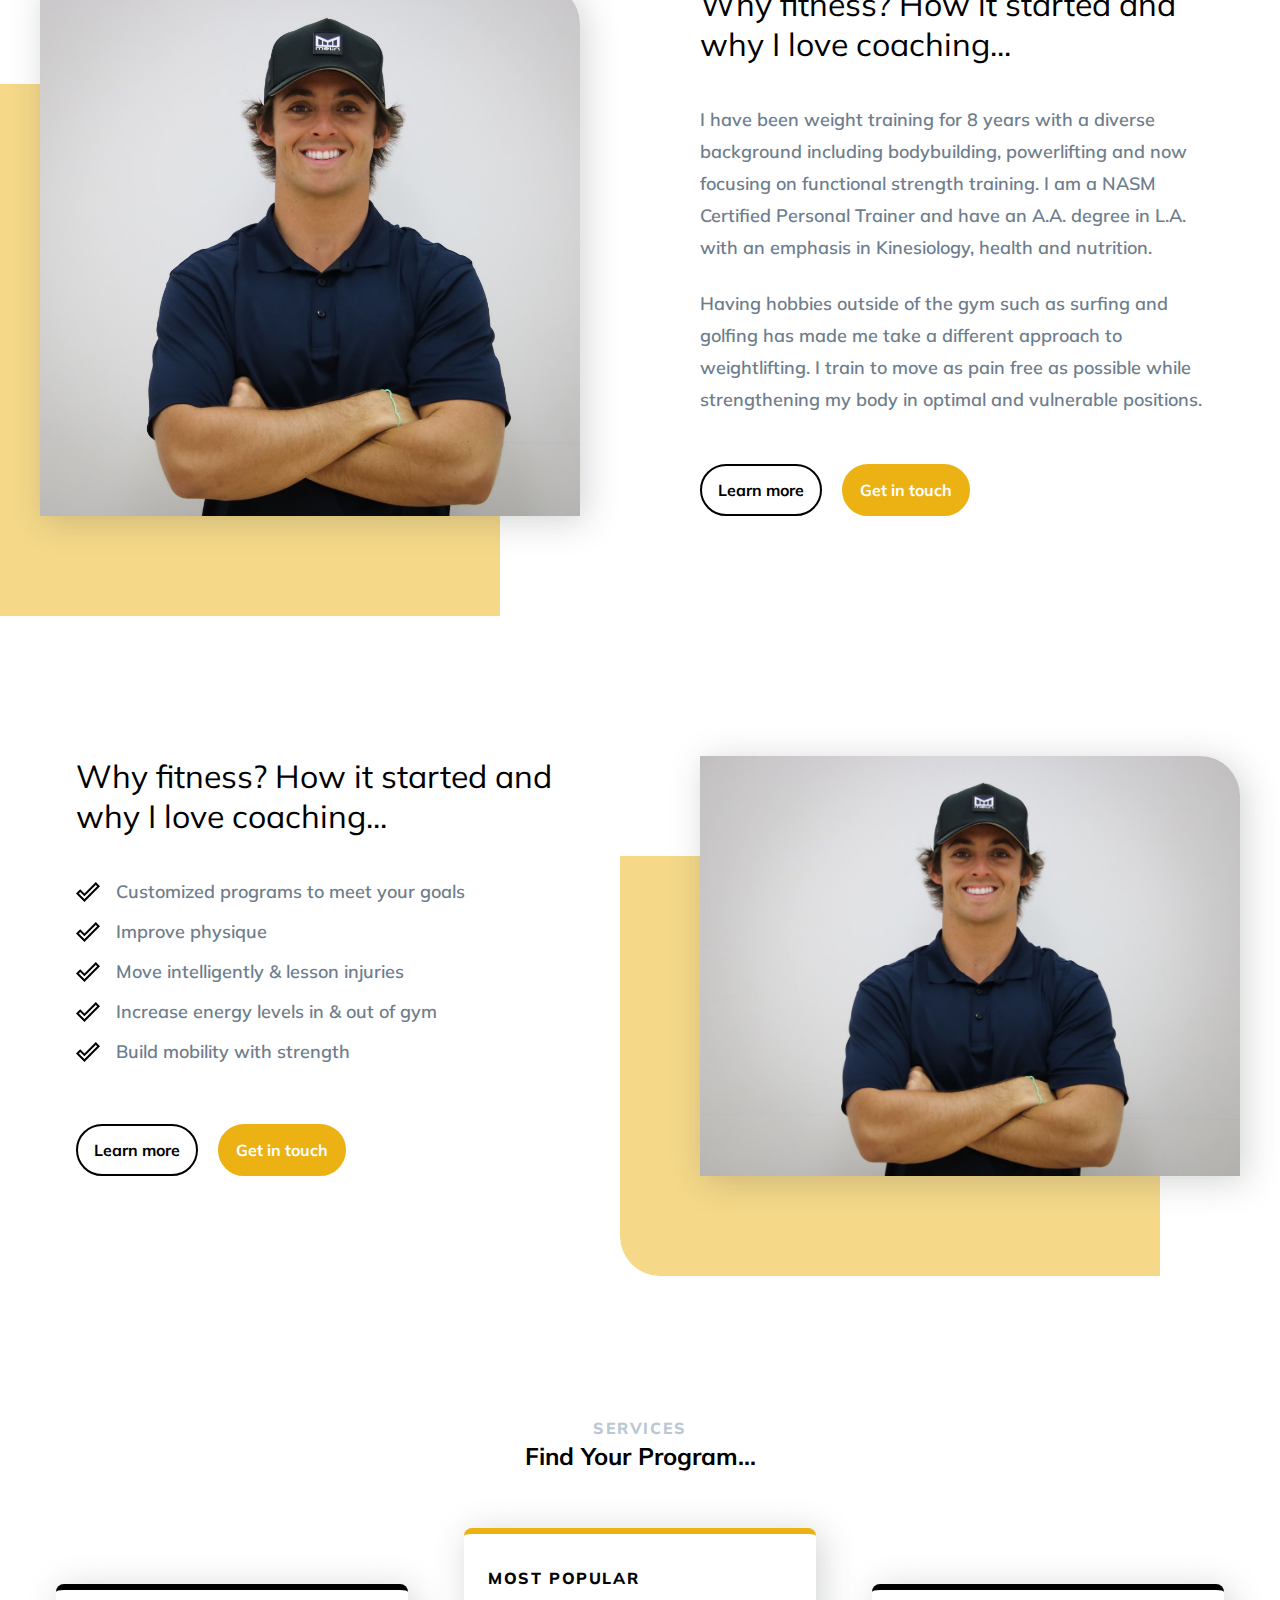
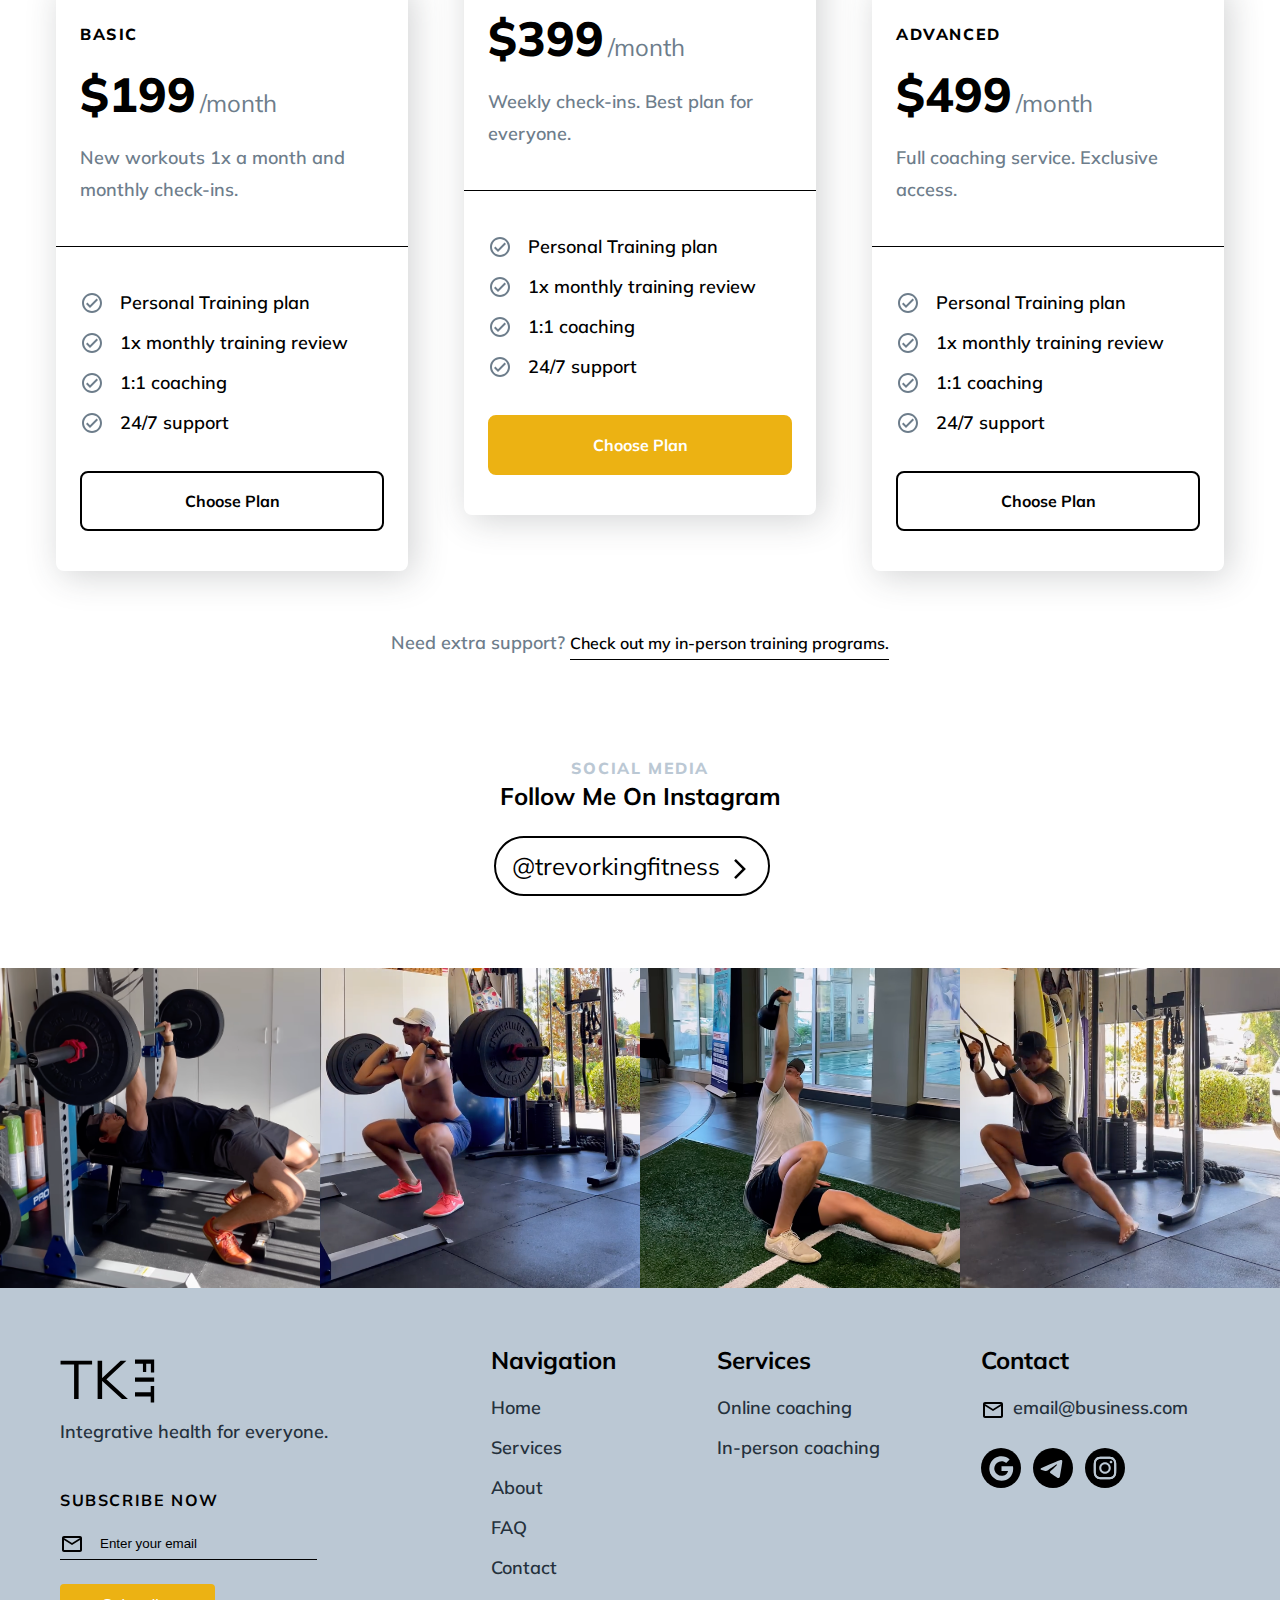
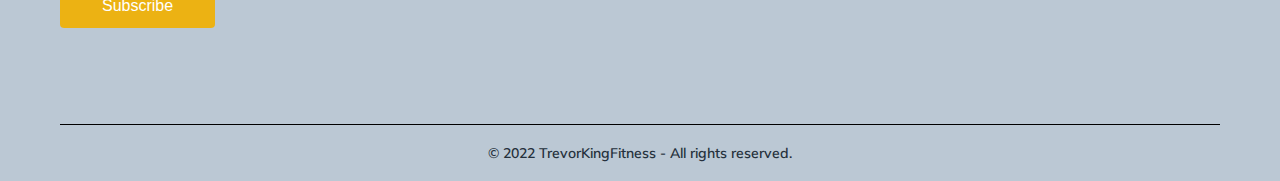
==== commit f3c276da: "Footer input to button" ====
--- a/index.html
+++ b/index.html
@@ -327,7 +327,7 @@
             </div>
         </section>
 
-        <footer>
+        <footer class="footer">
             <div class="grid container">
                 <div class="footer-newsletter">
                     <div class="footer-logo">
@@ -337,7 +337,8 @@
                     <form class="footer-form">
                         <label for="newsletter">SUBSCRIBE NOW</label>
                         <input id="newsletter" type="email" placeholder="Enter your email">
-                        <input class="btn btn--primary" type="submit" value="Subscribe">
+                        <button type="submit" class="btn btn--primary">Subscribe</button>
+                        <!-- <input class="btn btn--primary" type="submit" value="Subscribe"> -->
                     </form>
                 </div>
                 <div class="footer-links flex">
--- a/css/style.css
+++ b/css/style.css
@@ -30,7 +30,7 @@
 body.active {
     overflow: hidden;
     height: 100vh;
-    width: 100vh;
+    width: 100vw;
 }
 
 /* Text-Styles */
@@ -163,11 +163,6 @@
 }
 
 /* Hero Section */ 
-
-.hero-content .hero-text {
-    flex-basis: 75%;
-}
-
 .hero-content.flex {
     justify-content: space-between;
     padding: 100px 0 24px 0;
@@ -176,18 +171,23 @@
     max-height: 600px;
 }
 
+.hero-content .hero-text {
+    flex-basis: 55%;
+}
+
 .hero-img-container {
-    flex-basis: 500px;
+    display: flex;
+    justify-content: center;
+    align-items: center;
+    flex-basis: 45%;
     flex-grow: 1;
     flex-shrink: 2;
     position: relative;
-    left: -175px;
-    height: 100%;
 }
 
 .hero-img {
-    width: 195%;
-    height: 195%;
+    width: 155%;
+    height: 155%;
     object-fit: cover;
 }
 
@@ -554,7 +554,7 @@
 }
 
 .img-container img {
-    /* object-fit: cover; */
+    object-fit: cover;
     width: 100%;
     height: 100%;
     transition: 0.6s ease;
@@ -744,6 +744,12 @@
     padding: 8px 40px;
     border-radius: 4px;
     font-weight: 400;
+}
+
+input {
+    -webkit-appearance: none;
+    -moz-appearance: none;
+    appearance: none;
 }
 
 .footer-links h3,
@@ -864,16 +870,29 @@
     }
 
 
-    /* UTILITIES */
+    /* UTILITIES / ELEMENTS */
+    .title, 
+    .programs-section .title {
+        margin-bottom: 64px;
+    }
+
+    .services-section {
+        margin-bottom: 24px;
+    }
+
+    .about-section .grid-content.grid,
+    .perks-section .grid-content.grid {
+        margin-bottom: 0;
+    }
+
     .container {
-        padding: 0 16px;
+        padding: 0 24px;
     }
 
     /* HOME | hero-section */
 
     .hero-content.flex {
         flex-wrap: wrap;
-        height: 100%;
         max-height: 100%;
         justify-content: center;
     }
@@ -886,7 +905,6 @@
 
     .hero-img-container {
        flex-basis: 100%;
-       left: 0;
     }
 
     .hero-img {
@@ -908,8 +926,6 @@
 
     .services-content .card {
         flex-basis: 100%;
-        max-width: 100%;
-        height: 192px;
     }
 
     /* HOME | about-section, perks-section */
@@ -936,6 +952,11 @@
         max-width: 100%;
     }
 
+    /* INSTAGRAM SECTION */
+    .instagram-section .grid {
+        grid-template-columns: repeat(2, 1fr);
+    }
+
     /* FOOTER */
     .footer-links.flex {
         flex-direction: column;
@@ -949,4 +970,77 @@
 }
 
 /* ==== MEDIA QUERIES | 480px Mobile Devices ==== */
-
+@media only screen and (max-width: 480px) {
+
+    /* Navbar */
+    .navigation__links {
+        width: 75vw;
+    }
+
+     /* HOME | hero-section */
+    .hero-content .hero-cta-btns  .btn{
+        width: 100%;
+        margin-bottom: 16px;
+    }
+
+    .hero-content.flex {
+        flex-direction: column-reverse;
+        position: relative;
+    }
+
+    .hero-text .hero-title span {
+        font-size: 24px;
+        line-height: 32px;
+     }
+
+    .hero-text .hero-title {
+        position: absolute;
+        top: 10%;
+        left: 50%;
+        transform: translateX(-50%);
+        width: 100%;
+        font-size: 40px;
+        line-height: 48px;
+    }
+
+    .hero-img-container {
+        margin-top: 104px;
+    }
+
+    .hero-img-container .hero-img {
+        width: 150%;
+        height: 150%;
+    }
+
+    /* FOOTER */
+
+    .footer .grid {
+        grid-template-columns: 1fr;
+        grid-gap: 0;
+    }
+
+    .footer-newsletter {
+        display: flex;
+        flex-wrap: wrap;
+        flex-direction: column-reverse;
+    }
+
+    .footer-newsletter .footer-form {
+        width: 100%;
+    }
+
+    .footer form input {
+        width: 100%;
+    }
+
+    .footer-newsletter .footer-logo {
+        margin-bottom: 32px;
+        padding: 0;
+    }
+
+
+    
+
+
+}
+
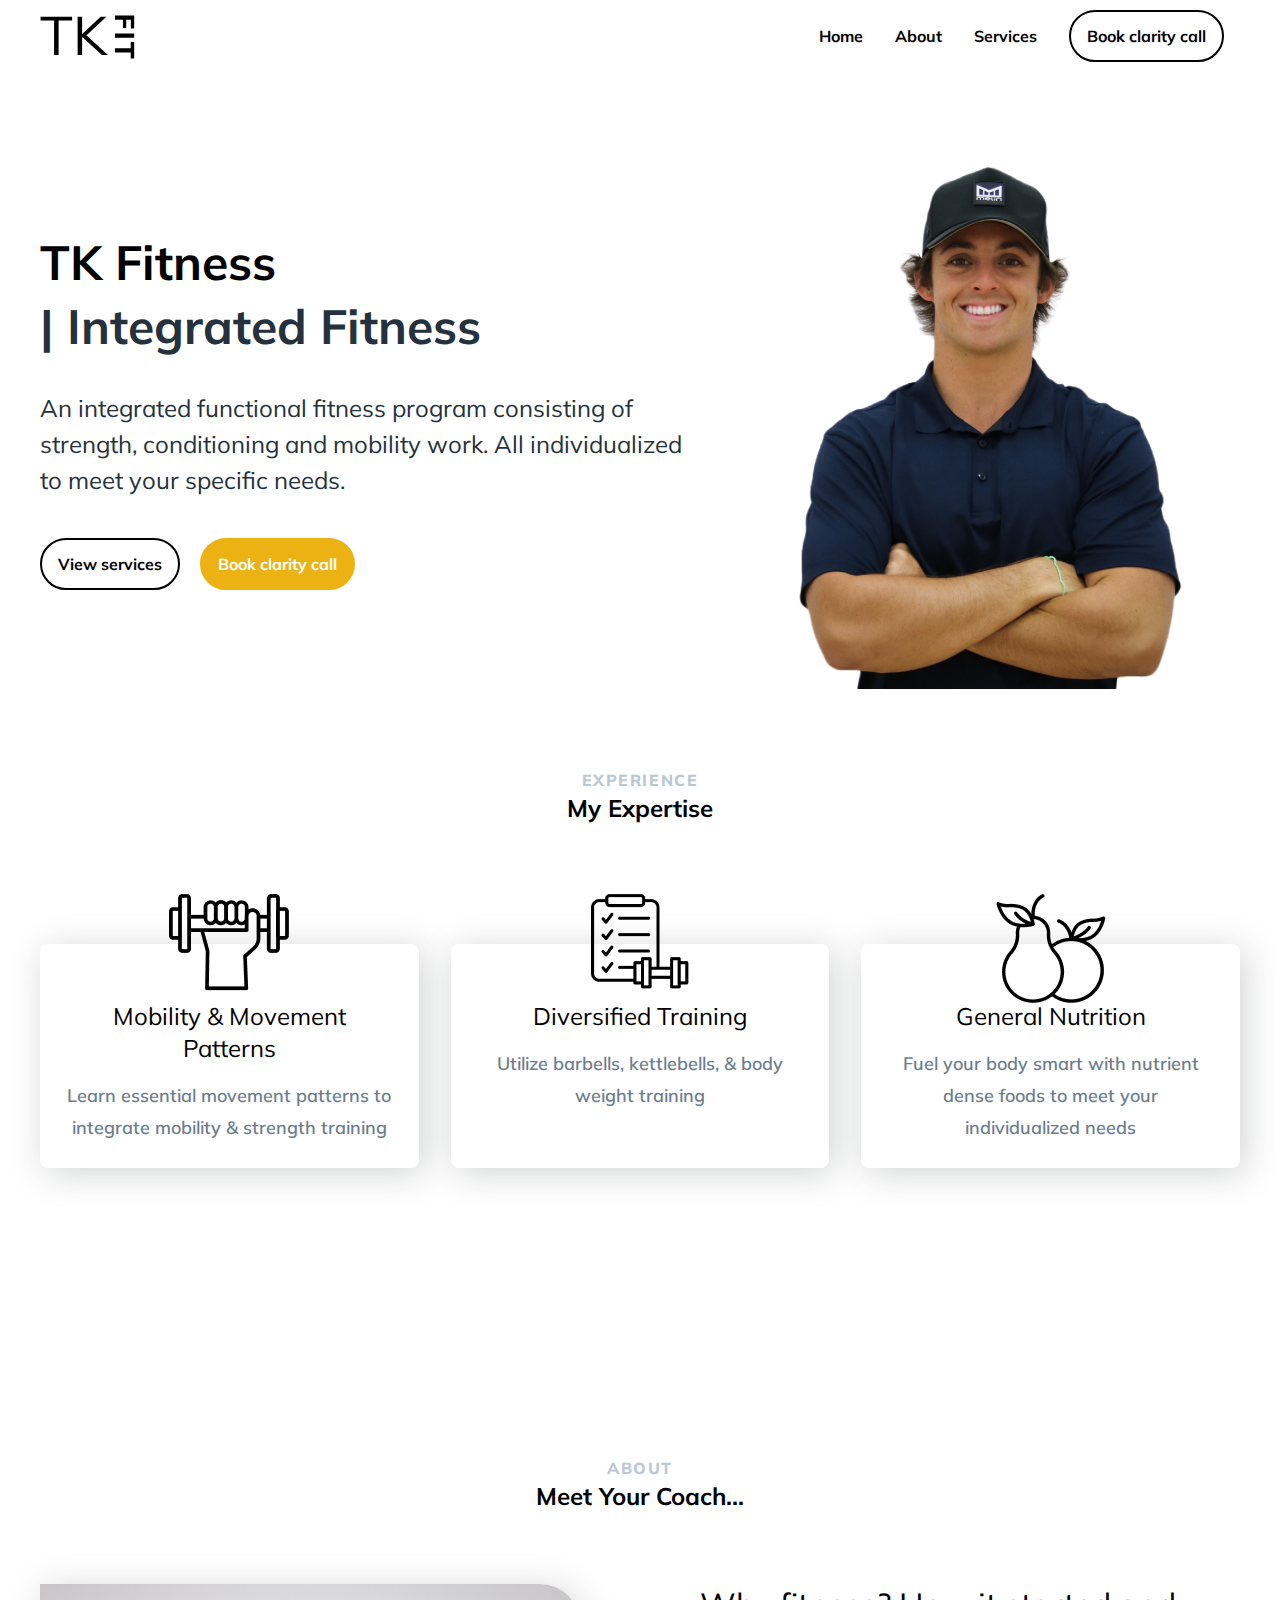
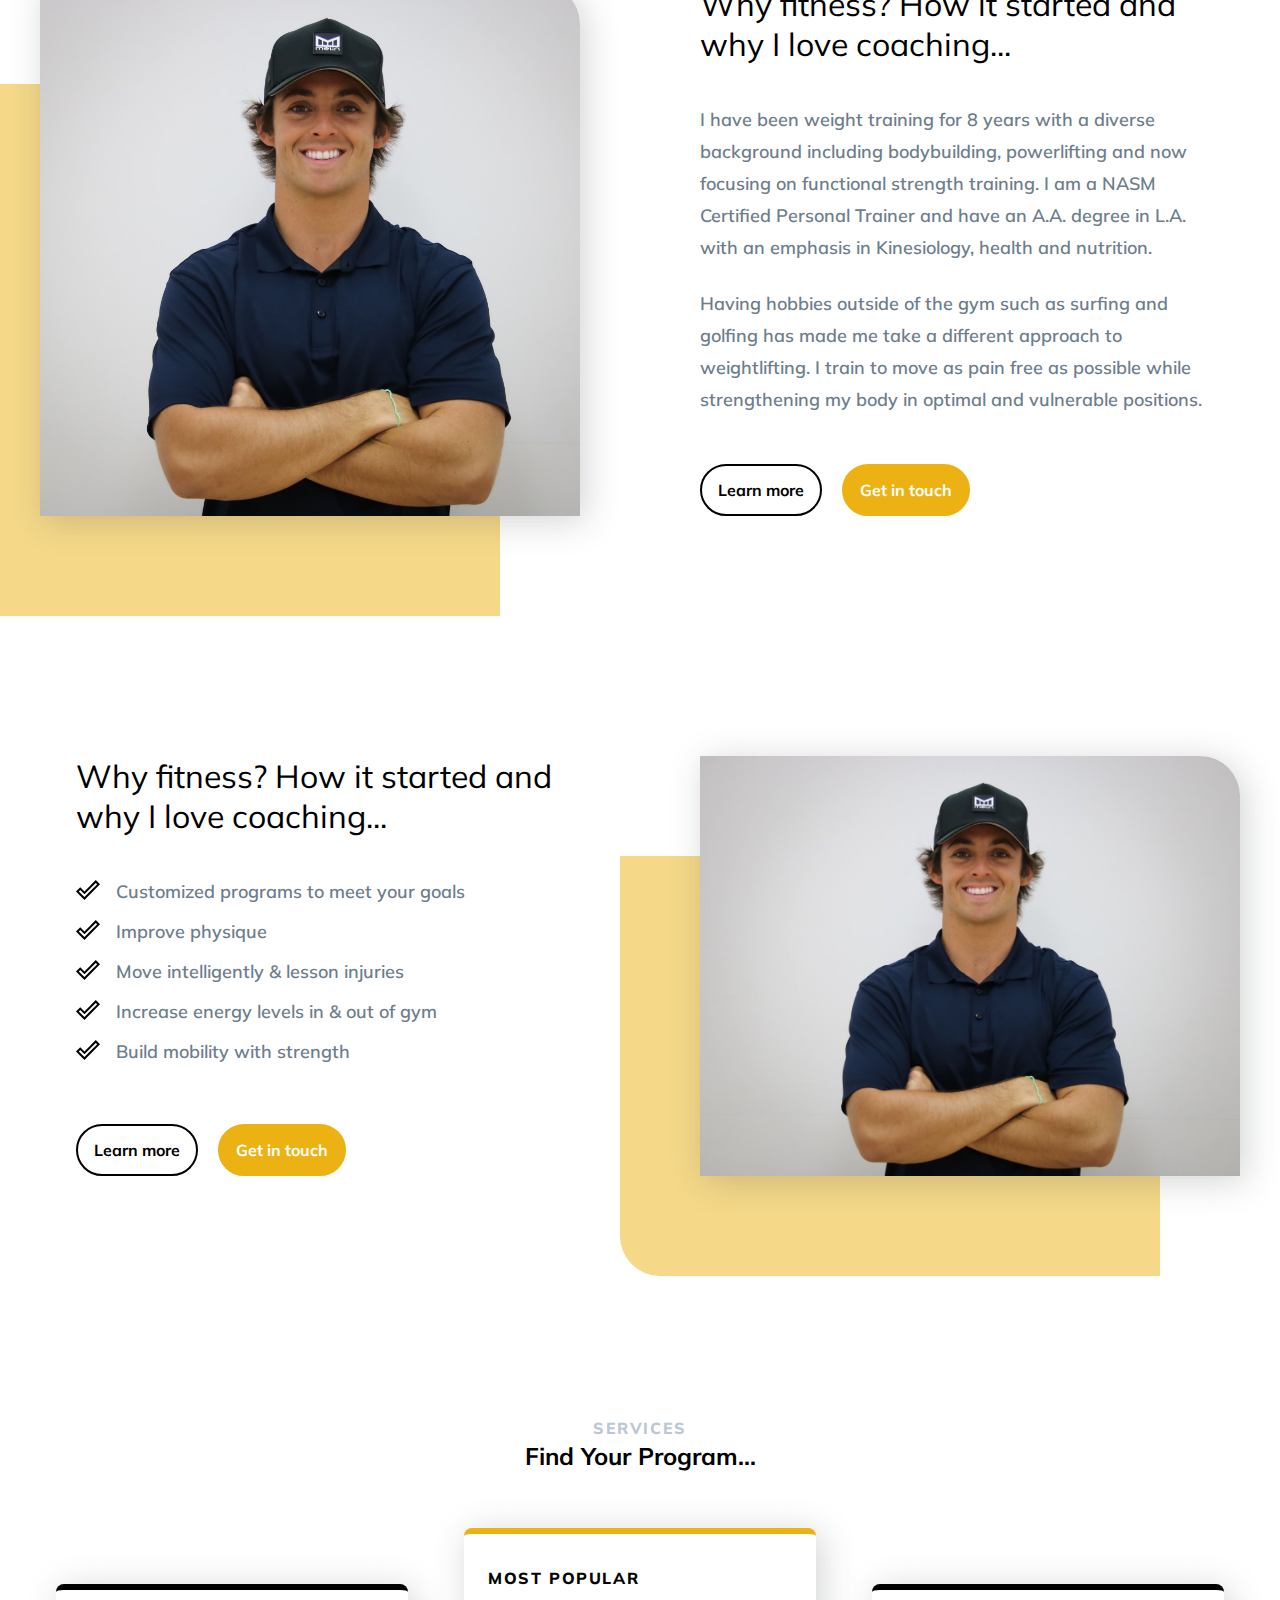
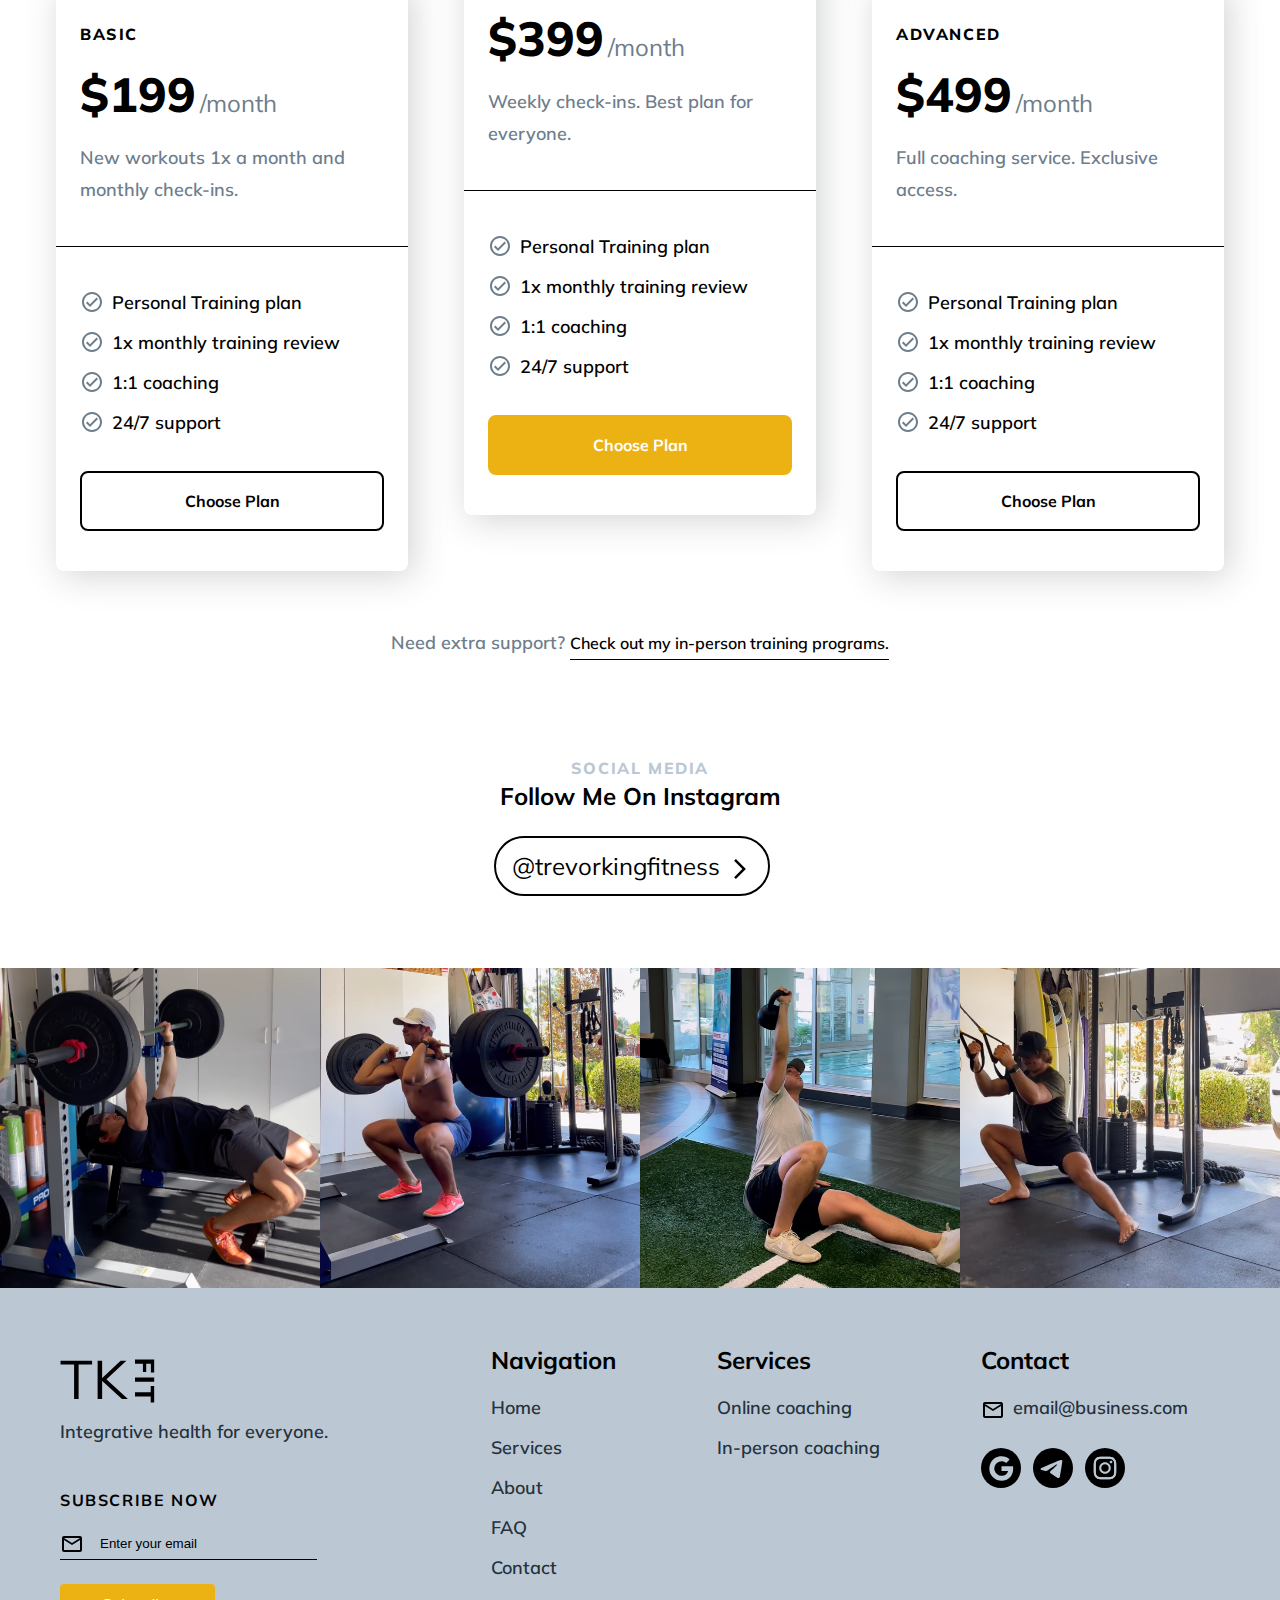
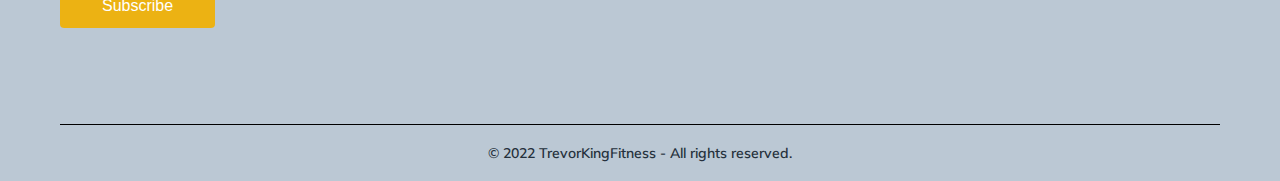
==== commit a87ba670: "Homepage responsive bugs fix" ====
--- a/index.html
+++ b/index.html
@@ -121,11 +121,11 @@
                         <h2>Why fitness? How it started and why I love coaching...</h2>
                         <div class="grid__text">
                             <ul>
-                                <li><span>Customized programs to meet your goals</span></li>
-                                <li><span>Improve physique</span></li>
-                                <li><span>Move intelligently & lesson injuries</span></li>
-                                <li><span>Increase energy levels in & out of gym</span></li>
-                                <li><span>Build mobility with strength</span></li>
+                                <li>Customized programs to meet your goals</li>
+                                <li>Improve physique</li>
+                                <li>Move intelligently & lesson injuries</li>
+                                <li>Increase energy levels in & out of gym</li>
+                                <li>Build mobility with strength</li>
                             </ul>
                         </div>
                         <div>
@@ -153,10 +153,10 @@
                     </div>
                     <div class="card__bottom">
                         <ul>
-                            <li><span>Personal Training plan</span></li>
-                            <li><span>1x monthly training review</span></li>
-                            <li><span>1:1 coaching</span></li>
-                            <li><span>24/7 support</span></li>
+                            <li>Personal Training plan</li>
+                            <li>1x monthly training review</li>
+                            <li>1:1 coaching</li>
+                            <li>24/7 support</li>
                         </ul>
                         <a href="#" class="btn">Choose Plan</a>
                     </div>
@@ -172,10 +172,10 @@
                     </div>
                     <div class="card__bottom">
                         <ul>
-                            <li><span>Personal Training plan</span></li>
-                            <li><span>1x monthly training review</span></li>
-                            <li><span>1:1 coaching</span></li>
-                            <li><span>24/7 support</span></li>
+                            <li>Personal Training plan</li>
+                            <li>1x monthly training review</li>
+                            <li>1:1 coaching</li>
+                            <li>24/7 support</li>
                         </ul>
                         <a href="#" class="btn btn--primary">Choose Plan</a>
                     </div>
@@ -190,10 +190,10 @@
                     </div>
                     <div class="card__bottom">
                         <ul>
-                            <li><span>Personal Training plan</span></li>
-                            <li><span>1x monthly training review</span></li>
-                            <li><span>1:1 coaching</span></li>
-                            <li><span>24/7 support</span></li>
+                            <li>Personal Training plan</li>
+                            <li>1x monthly training review</li>
+                            <li>1:1 coaching</li>
+                            <li>24/7 support</li>
                         </ul>
                         <a href="#" class="btn">Choose Plan</a>
                     </div>
@@ -314,15 +314,15 @@
                 </div>
                 <div class="img-container">
                     <a class="img-overlay" href="https://www.instagram.com/trevorkingfitness/" target="_blank"></a>
-                    <a href="https://www.instagram.com/trevorkingfitness/" target="_blank"><img src="images/instagram-7.png" alt="img"></a>
+                    <img src="images/instagram-7.png" alt="img">
                 </div>
                 <div class="img-container">
                     <a class="img-overlay" href="https://www.instagram.com/trevorkingfitness/" target="_blank"></a>
-                    <a href="https://www.instagram.com/trevorkingfitness/" target="_blank"><img src="images/instagram-8.png" alt="img"></a>
+                    <img src="images/instagram-8.png" alt="img">
                 </div>
                 <div class="img-container">
                     <a class="img-overlay" href="https://www.instagram.com/trevorkingfitness/" target="_blank"></a>
-                    <a href="https://www.instagram.com/trevorkingfitness/" target="_blank"><img src="images/instagram-5.png" alt="img"></a>
+                    <img src="images/instagram-5.png" alt="img">
                 </div>
             </div>
         </section>
--- a/css/style.css
+++ b/css/style.css
@@ -269,24 +269,22 @@
     list-style: none;
 }
 
-.perks-section .grid__text span {
+.perks-section .grid__text li {
     font-weight: 600;
     font-size: 18px;
     line-height: 32px;
     color: #6D7D8B;
-    padding-left: 16px;
-    display: inline-block;
-}
-
-.perks-section .grid__text ul li {
+    padding-left: 40px;
     margin-bottom: 8px;
-}
+    position: relative;
+}
+
 
 .perks-section .grid__text ul li::before {
     content: url('../images/checkmark.svg');
-    display: inline-block;
-    vertical-align: middle;
-    
+    position: absolute;
+    left: 0;
+    top: 2px;
 }
 
 /* Programs Section */
@@ -353,18 +351,25 @@
     margin-bottom: 32px;
 }
 
-.programs-plans .card__bottom ul span {
+.programs-plans .card__bottom ul  {
+    
+}
+
+.programs-plans .card__bottom ul li {
     font-size: 18px;
     line-height: 32px;
     font-weight: 600;
-    padding-left: 40px;
-}
-
-.programs-plans .card__bottom ul li {
-    background-image: url('../images/checkmark-circle.svg');
-    background-repeat: no-repeat;
-    background-position: 0 center;
     margin-bottom: 8px;
+    position: relative;
+    padding-left: 32px;
+}
+
+.programs-plans .card__bottom ul li::before {
+    position: absolute;
+    content: url('/images/checkmark-circle.svg');
+    display: inline-block;
+    top: 3px;
+    left: 0;
 }
 
 .programs-plans .btn {
@@ -546,17 +551,21 @@
 }
 
 .img-container {
-    background-color: var(--lightest-grey-color);
-    aspect-ratio: 1 / 1;
+    /* background-color: var(--lightest-grey-color); */
+    background-color: red;
     overflow: hidden;
     cursor: pointer;
     position: relative;
+    display: flex;
+    align-items: center;
+    justify-content: center;
 }
 
 .img-container img {
     object-fit: cover;
+    height: 100%;
     width: 100%;
-    height: 100%;
+    aspect-ratio: 1 / 1;
     transition: 0.6s ease;
 }
 
@@ -1027,9 +1036,11 @@
 
     .footer-newsletter .footer-form {
         width: 100%;
-    }
-
-    .footer form input {
+        margin-bottom: 24px;
+    }
+
+    .footer form input,
+    .footer form .btn {
         width: 100%;
     }
 
@@ -1038,9 +1049,9 @@
         padding: 0;
     }
 
-
-    
-
-
-}
-
+    .footer .grid.container {
+        padding: 24px;
+    }
+
+}
+
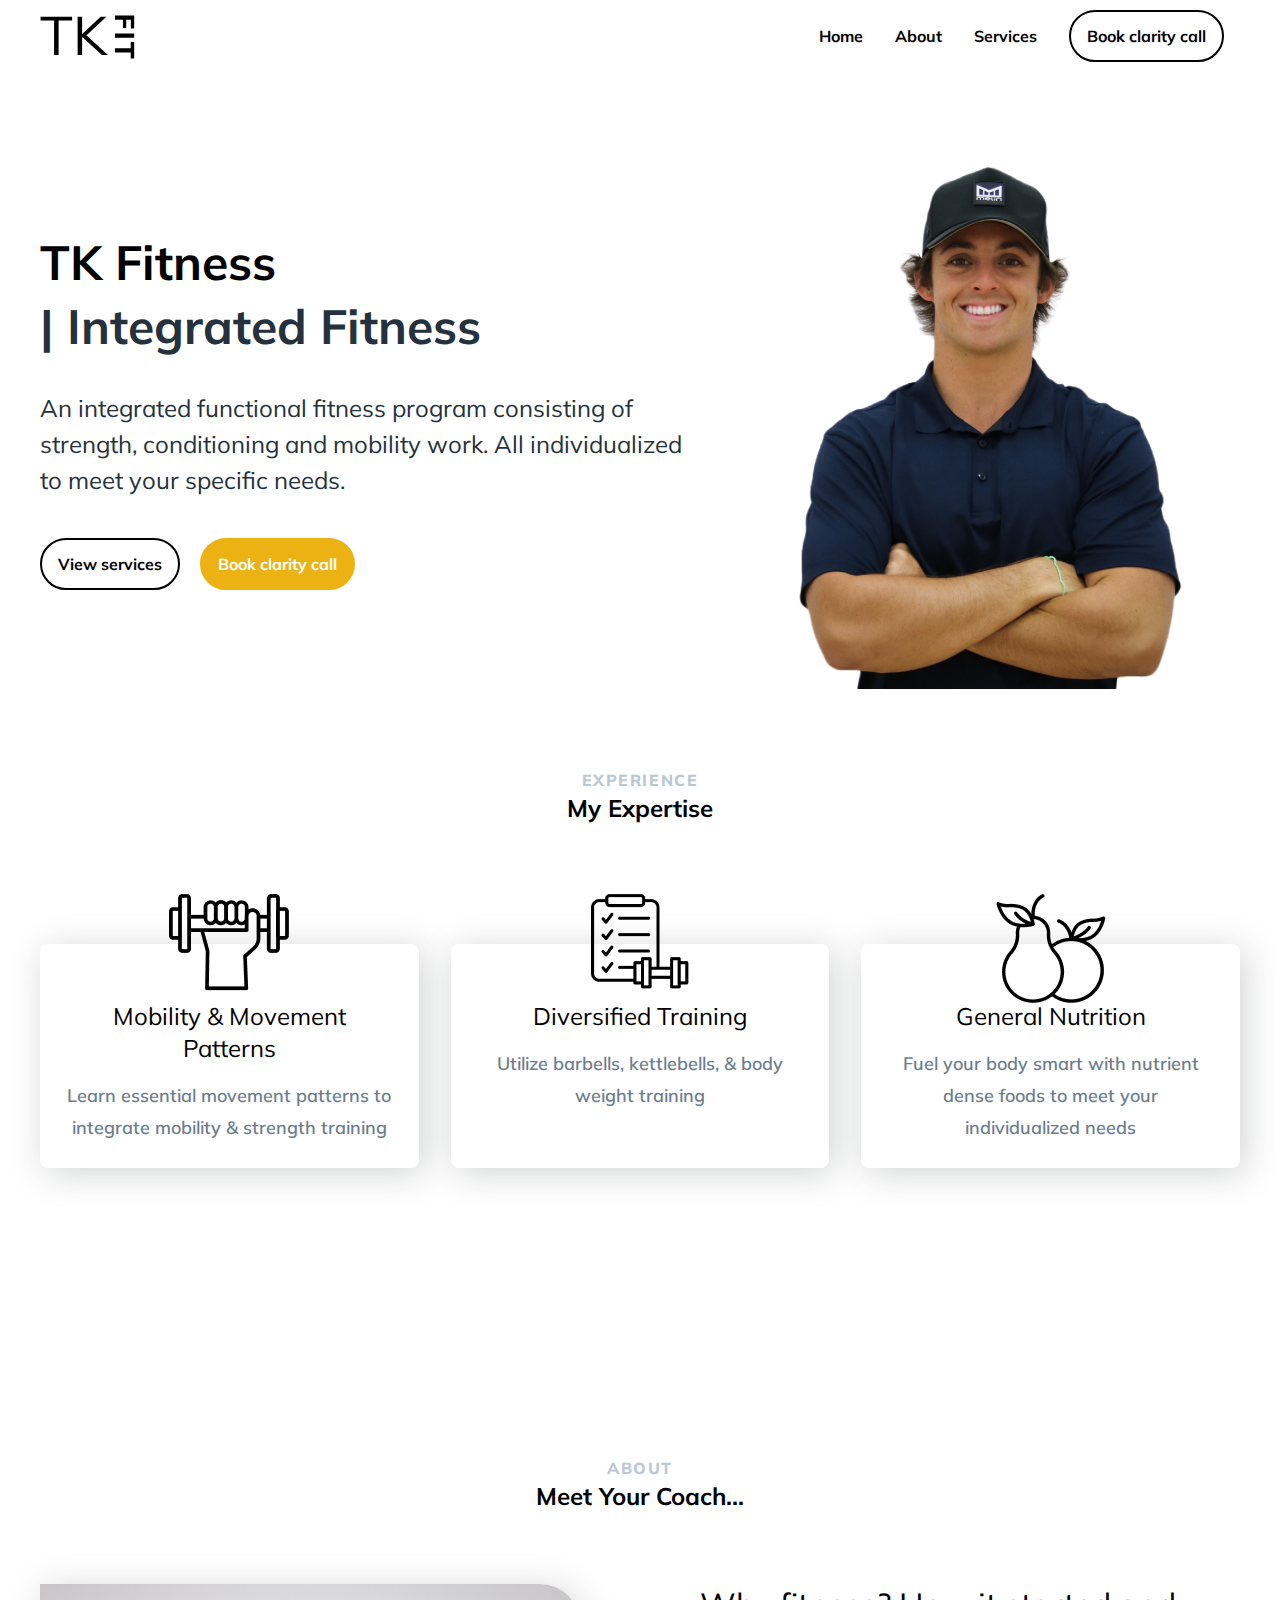
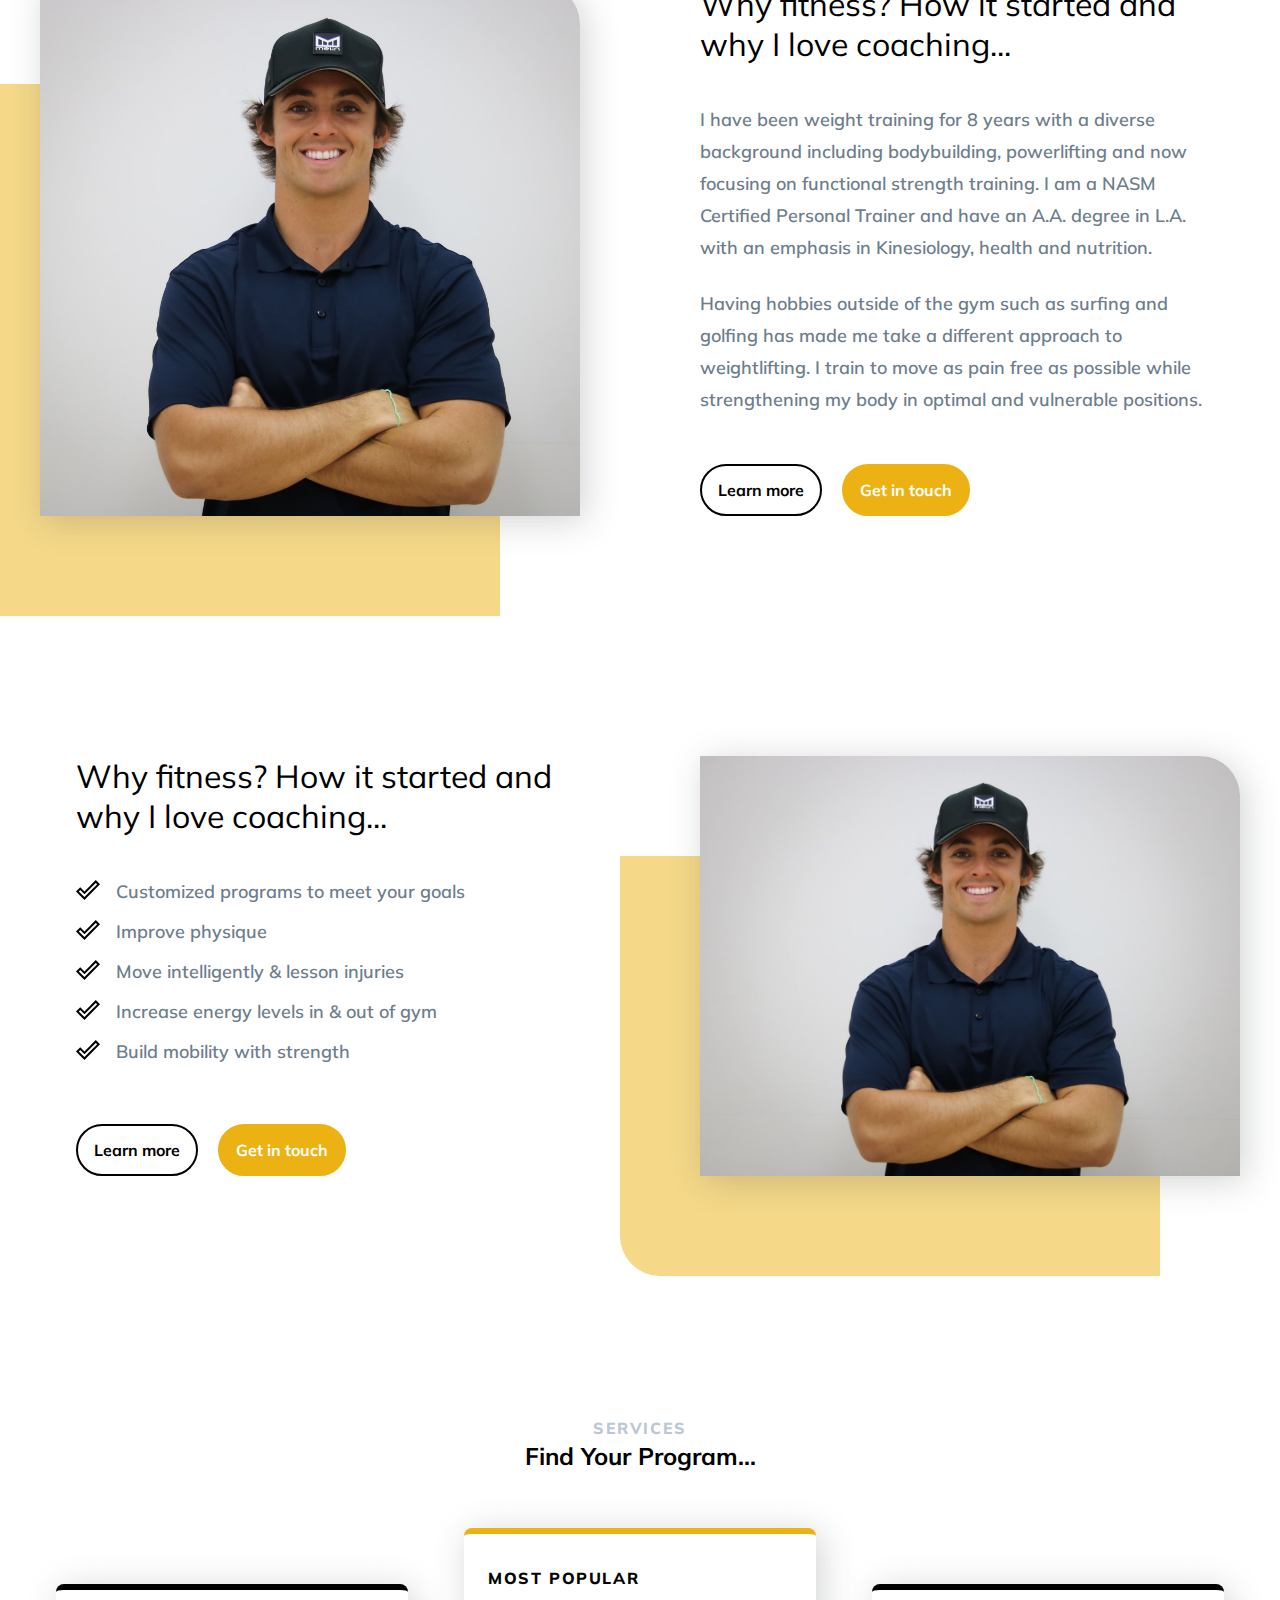
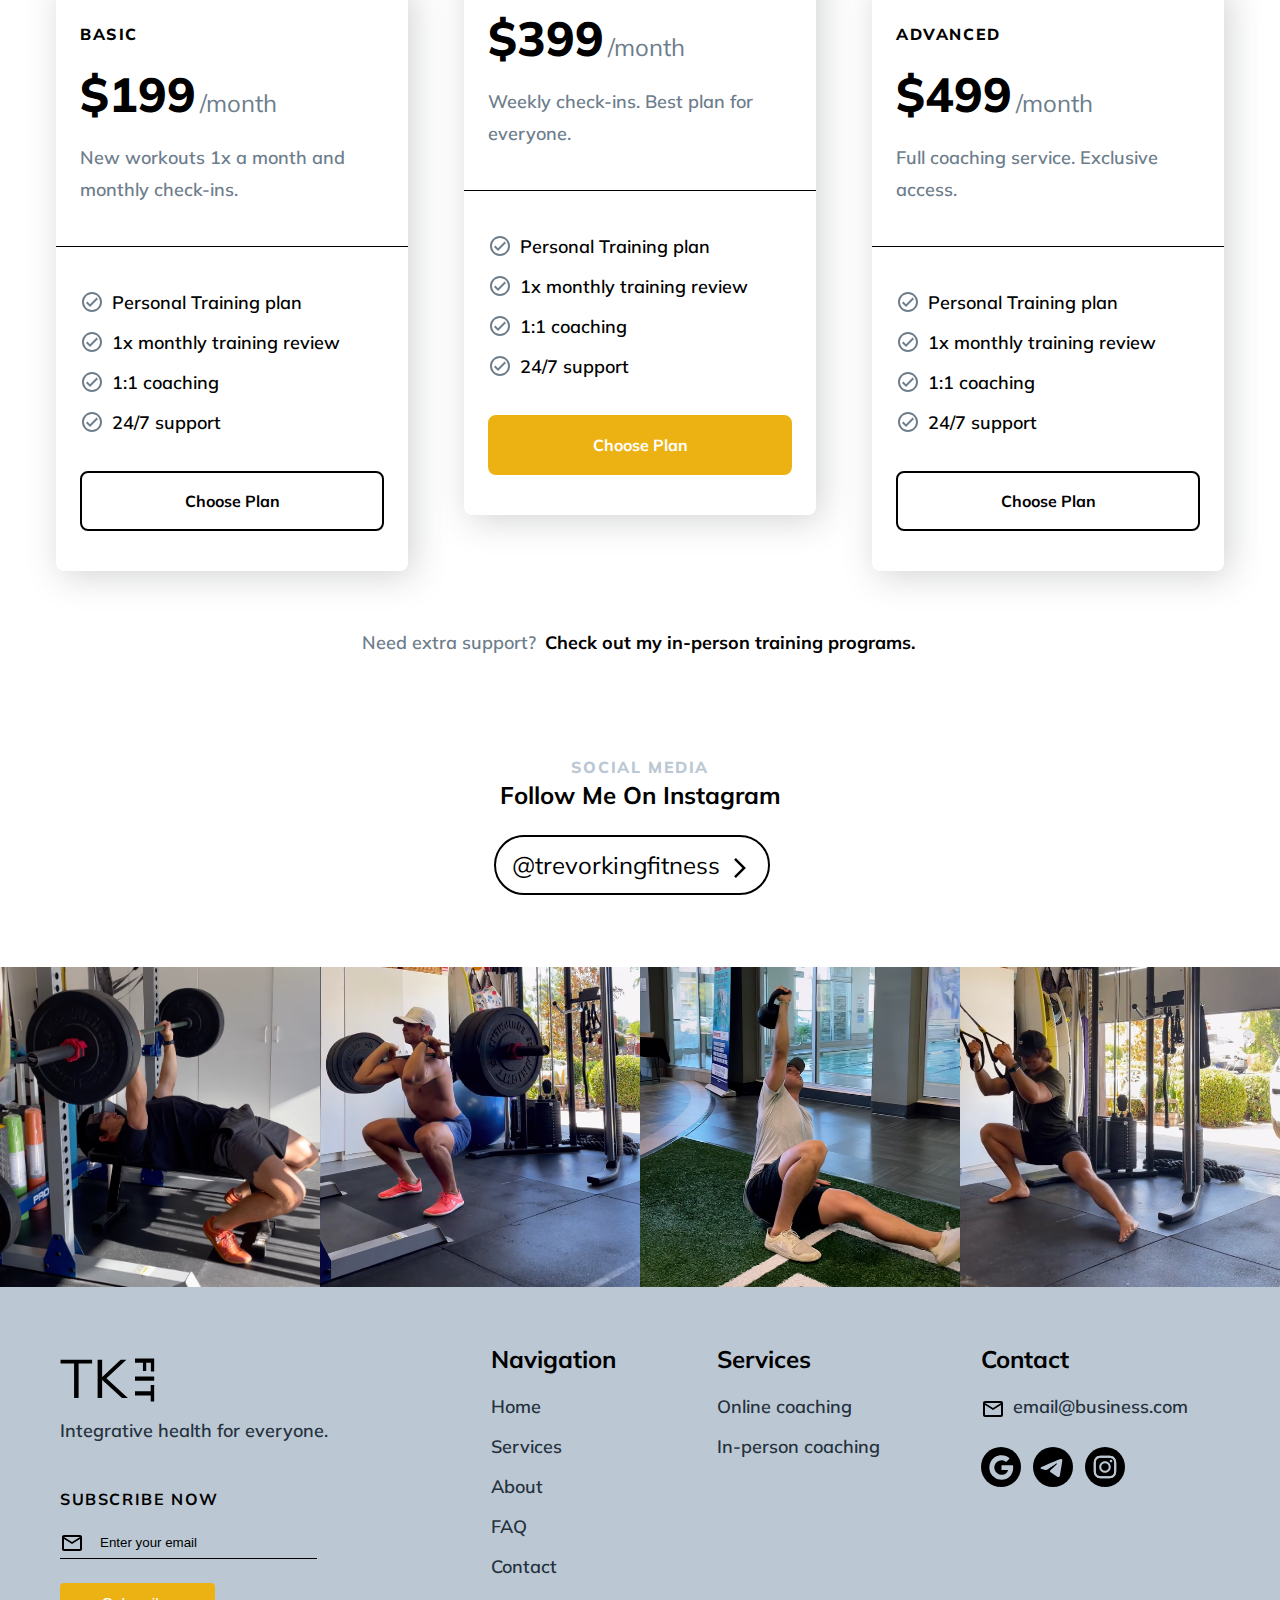
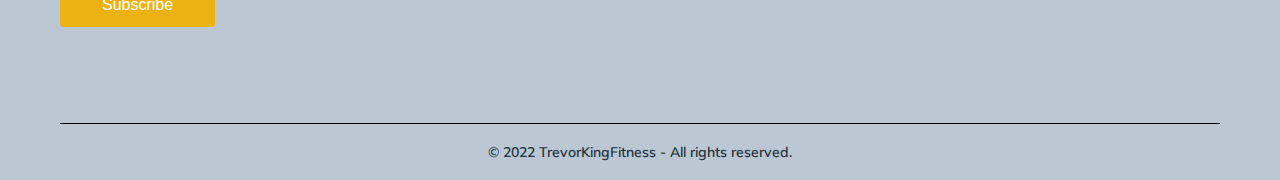
==== commit 201fcf93: "Mobile menu overlay z-index fix" ====
--- a/index.html
+++ b/index.html
@@ -14,7 +14,9 @@
 
         <header class="main-nav">
             <nav class="navigation container flex">
-                <a href="index.html"><img class="navigation__logo" src="images/logo-black.svg" alt="logo"></a>
+                <a class="nav-logo" href="index.html">
+                    <img class="navigation__logo" src="images/logo-black.svg" alt="logo">
+                </a>
                 <ul class="navigation__links">
                     <li><a href="index.html">Home</a></li>
                     <li><a href="about.html">About</a></li>
--- a/css/utilities.css
+++ b/css/utilities.css
@@ -119,12 +119,16 @@
 
 /* Links */
 .link {
-    font-size: 16px;
+    font-size: 18px;
     line-height: 24px;
-    font-weight: 600;
-    padding-bottom: 4px;
-    border-bottom: 1px solid #000;
+    font-weight: 700;
+    padding: 4px;
     display: inline-block;
+    transition: 0.1s ease-in-out;
+}
+
+.link:hover {
+    color: var(--primary-normal);
 }
 
 /* Cards */
@@ -165,7 +169,21 @@
     object-position: 50% 25%;
 }
 
+
 /* Page-Header--2 */
+
+.iframe-container {
+    position: relative;
+    overflow: hidden;
+}
+
+.iframe {
+    position: absolute;
+    top: 0;
+    left: 0;
+    width: 100%;
+    height: 100%;
+}
 
 .page-header {
     text-align: center;
@@ -174,6 +192,7 @@
 
 .page-header .page-showcase {
     width: 100%;
+    min-width: 100%;
     height: 400px;
     background-color: var(--lightest-grey-color);
     margin: 48px 0;
@@ -243,51 +262,47 @@
 }
 
 .cta-container {
-    max-width: 840px;
+    max-width: 900px;
     margin: 0 auto;
-    height: 170px;
-    border: 2px solid #000;
-    border-radius: 16px;
+    border-radius: 8px;
     overflow: hidden;
-    box-shadow: 5px 5px 35px rgba(52, 53, 61, 0.51);
 }
 
 .cta-container.flex {
     gap: 0;
     flex-wrap: nowrap;
-}
-
-.cta-images {
+    align-items: stretch;
+}
+
+.cta-col-1 {
     flex-basis: 250px;
-    height: 100%;
-    position: relative;
+    position: relative;
+    background-color: red;
+}
+
+.cta-col-2 {
+    padding: 40px;
+    flex-grow: 1;
+    background-color: var(--lightest-grey-color);
+    position: relative;
+}
+
+.cta-col-2 .cta-icon {
+    padding-left: 8px;
 }
 
 .cta-img {
     width: 100%;
     height: 100%;
     object-fit: cover;
-    /* object-fit: cover; */
-}
-
-.cta-icon {
-    position: absolute;
-    top: 56px;
-    right: -24px;
-}
-
-.cta-content {
-    height: 100%;
-    flex-basis: 500px;
-    flex-grow: 1;
-    background-color: var(--lightest-grey-color);
-}
-
-.cta-content .cta-link.link {
+}
+
+.cta-col-2 .cta-input {
     margin-top: 32px;
 }
 
-.cta-content .cta-text {
+
+.cta-col-2 .cta-text {
     max-width: 400px;
 }
 
--- a/css/style.css
+++ b/css/style.css
@@ -99,11 +99,6 @@
     justify-content: space-between;
 }
 
-.main-nav .navigation {
-    position: relative;
-    z-index: 100;
-}
-
 .nav-control {
     position: relative;
     display: none;
@@ -113,6 +108,12 @@
     font: var(--fa-font-solid);
     content: '\f0c9';
     font-size: 2em;
+}
+
+.navigation__logo,
+.nav-control {
+    position: relative;
+    z-index: 300;
 }
 
 .menu-overlay {
@@ -123,7 +124,7 @@
     width: 100vw;
     height: 100vh;
     background-color: rgba(0, 0, 0, 0.341);
-    z-index: -100;
+    z-index: 100;
     transition: 0.5s ease-in-out;
 }
 
@@ -269,7 +270,7 @@
     list-style: none;
 }
 
-.perks-section .grid__text li {
+.perks-section .grid__text ul li {
     font-weight: 600;
     font-size: 18px;
     line-height: 32px;
@@ -351,10 +352,6 @@
     margin-bottom: 32px;
 }
 
-.programs-plans .card__bottom ul  {
-    
-}
-
 .programs-plans .card__bottom ul li {
     font-size: 18px;
     line-height: 32px;
@@ -366,8 +363,7 @@
 
 .programs-plans .card__bottom ul li::before {
     position: absolute;
-    content: url('/images/checkmark-circle.svg');
-    display: inline-block;
+    content: url('../images/checkmark-circle.svg');
     top: 3px;
     left: 0;
 }
@@ -808,10 +804,6 @@
 @media only screen and (max-width: 1024px) {
     .programs-plans.flex {
         flex-direction: column;
-    }
-
-    .programs-plans .card {
-        /* max-width: 352px; */
     }
 
     .programs-plans .card.most-popular {
@@ -871,7 +863,7 @@
         padding: 80px 8px;
         left: -100%;
         transition: 0.5s ease-in-out;
-        z-index: -5;
+        z-index: 200;
     }
 
     .navigation__links.active {
@@ -984,6 +976,16 @@
     /* Navbar */
     .navigation__links {
         width: 75vw;
+    }
+
+    /* UTILITIES */
+    .btn {
+        width: 100%;
+        margin-bottom: 16px;
+    }
+
+    .grid__img::after {
+        top: 40px;
     }
 
      /* HOME | hero-section */
@@ -1053,5 +1055,14 @@
         padding: 24px;
     }
 
-}
-
+    /* CTA-SESSION */
+    .cta-col-1 {
+        display: none;
+    }
+
+    .cta-col-2 {
+        padding: 32px;
+    }
+
+}
+
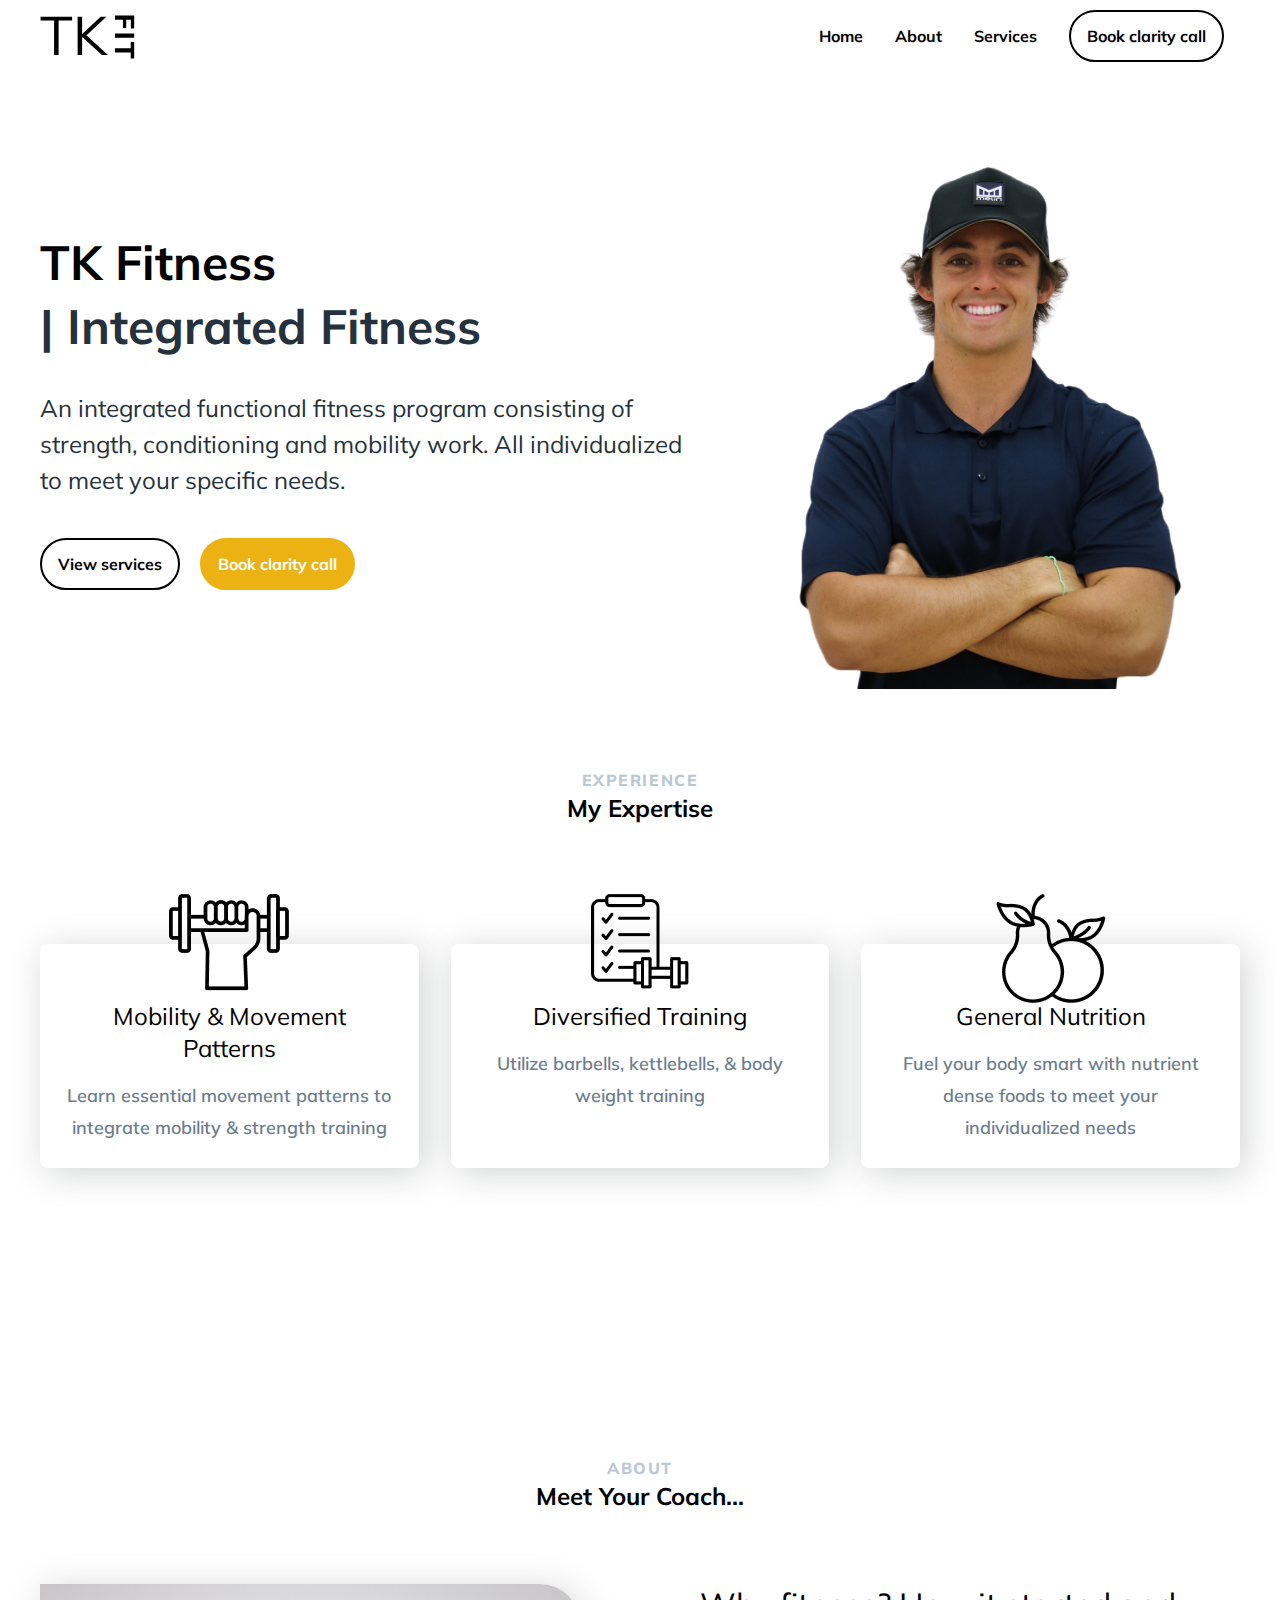
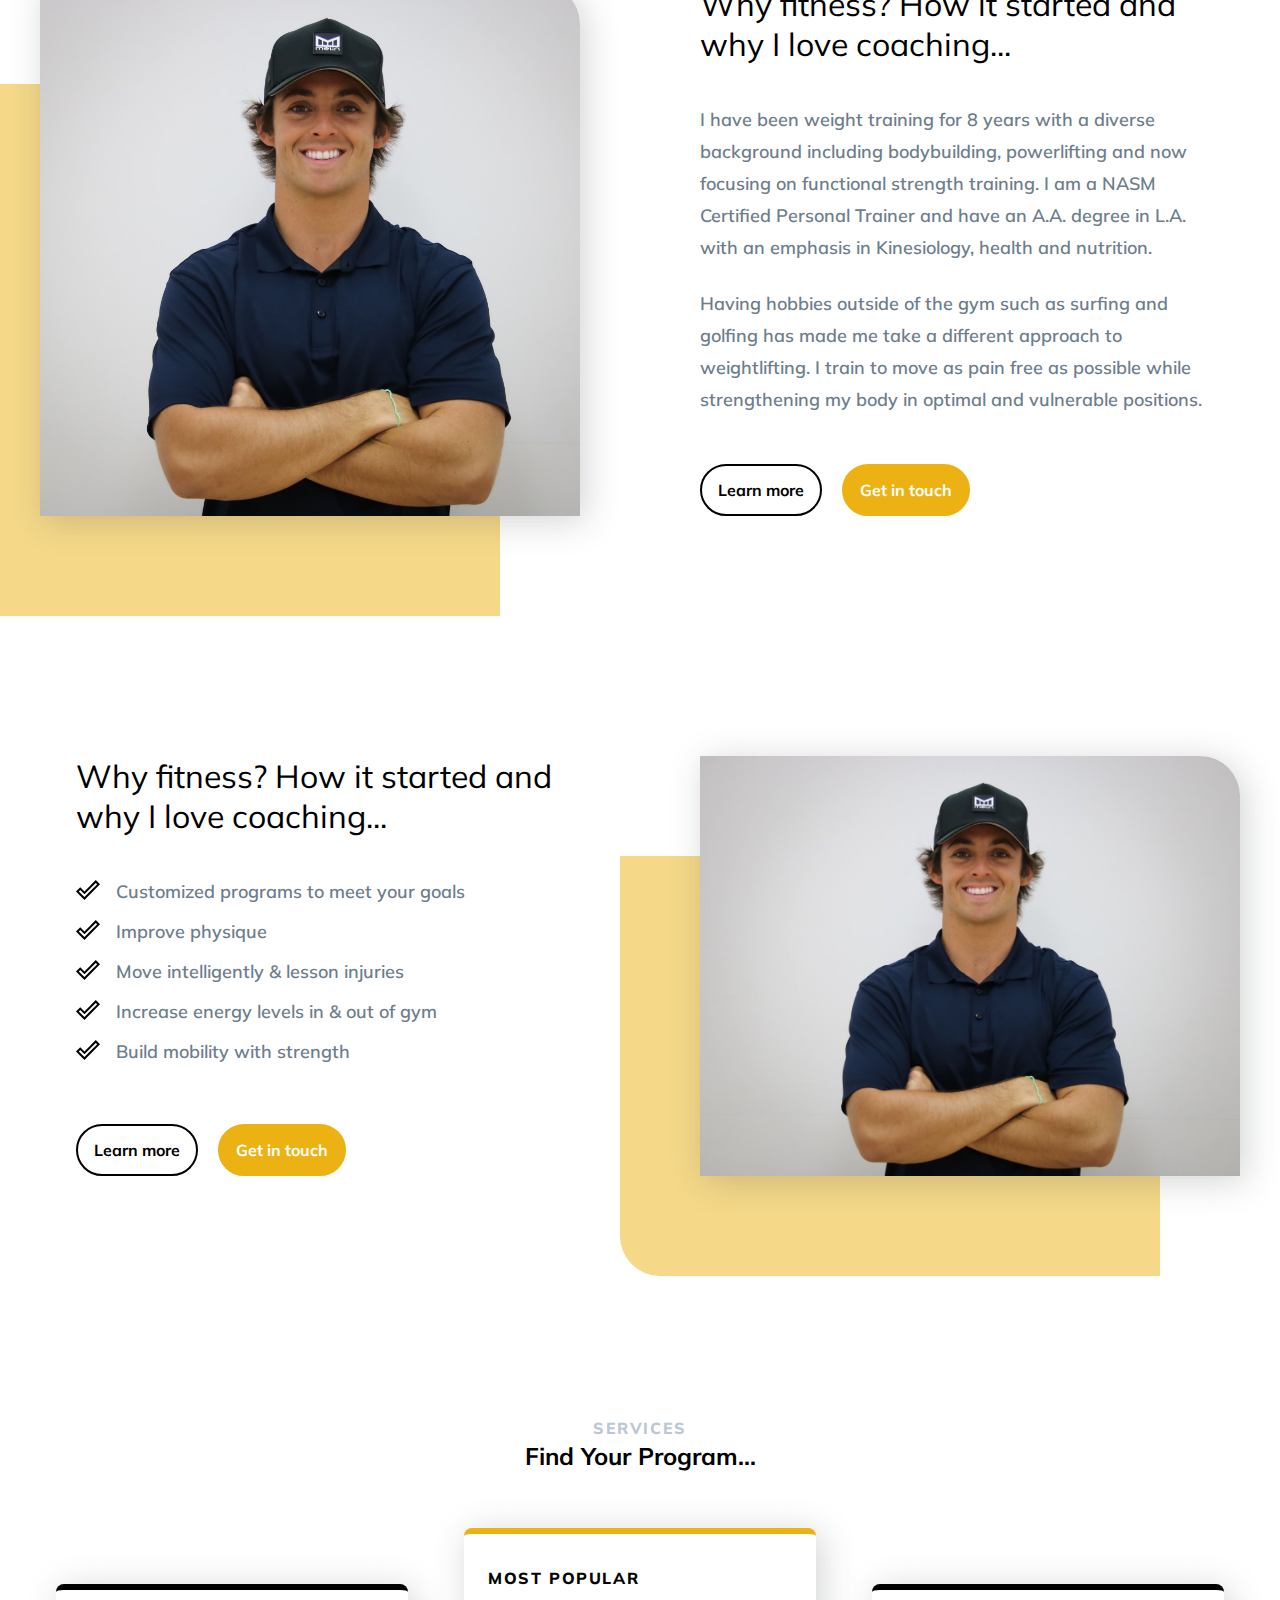
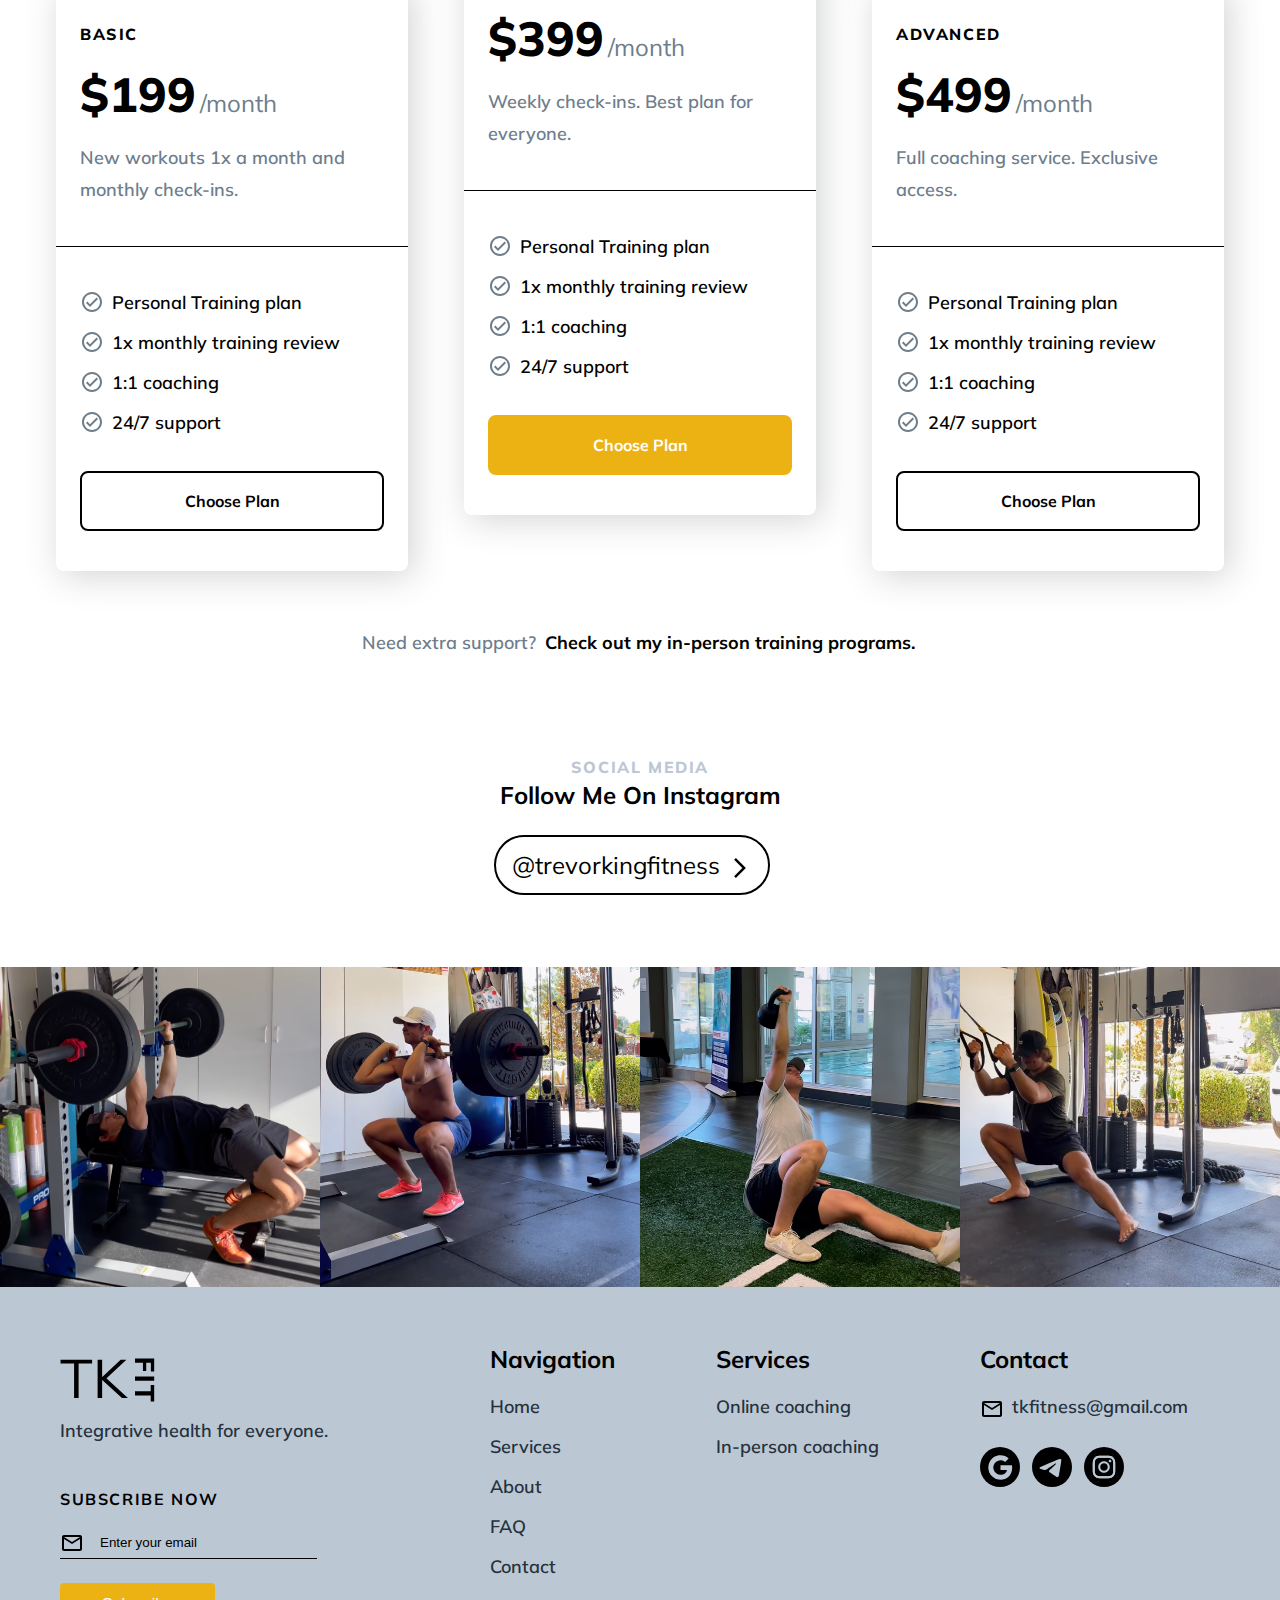
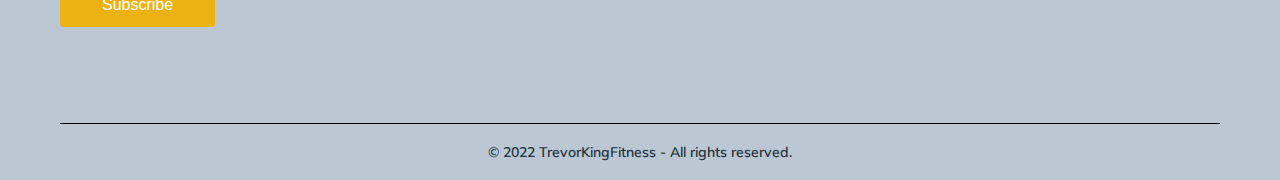
==== commit bdca6cab: "Fixed small bugs" ====
--- a/index.html
+++ b/index.html
@@ -24,8 +24,8 @@
                     <li><a href="contact.html" class="btn">Book clarity call</a></li>
                  </ul>
                  <div class="nav-control"></div>
-                 <div class="menu-overlay"></div>
             </nav>
+            <div class="menu-overlay"></div>
         </header>
 
         <section class="hero-section">
@@ -35,8 +35,8 @@
                         <h1 class="hero-title">TK Fitness <br> <span>| Integrated Fitness</span></h1>
                         <h2 class="hero-desc">An integrated functional fitness program consisting of strength, conditioning and mobility work. All individualized to meet your specific needs.</h2>
                         <div class="hero-cta-btns">
-                            <a href="#" class="btn">View services</a>
-                            <a href="#" class="btn btn--primary">Book clarity call</a>
+                            <a href="services.html" class="btn">View services</a>
+                            <a href="contact.html" class="btn btn--primary">Book clarity call</a>
                         </div>
                     </div>
                     <div class="hero-img-container">
@@ -363,7 +363,7 @@
                     </div>
                     <div class="footer__contact-links">
                         <h3>Contact</h3>
-                        <a href="mailto:email@yahoo.com"><span><img src="images/mail-black.svg" alt="mail-icon">email@business.com</span></a>
+                        <a href="mailto:email@yahoo.com"><span><img src="images/mail-black.svg" alt="mail-icon">tkfitness@gmail.com</span></a>
                         <div class="social-links">
                             <a href="http://google.com" target="_blank"><img src="images/google.svg" alt="google"></a>
                             <a href="http://telegram.com" target="_blank"><img src="images/telegram.svg" alt="telegram"></a>
@@ -372,7 +372,7 @@
                     </div>
                 </div>
                 <div class="footer-copyright">
-                    <span class="caption">© 2022 TrevorKingFitness - All rights reserved. </span>
+                    <span class="caption">© 2022 TrevorKingFitness - All rights reserved.</span>
                 </div>
             </div>
         </footer>
--- a/css/style.css
+++ b/css/style.css
@@ -95,6 +95,14 @@
 
 /* Navigation */
 
+.main-nav .navigation,
+.nav-control,
+.nav-logo {
+    position: relative;
+    z-index: 300;
+}
+
+
 .navigation.flex {
     justify-content: space-between;
 }
@@ -110,14 +118,9 @@
     font-size: 2em;
 }
 
-.navigation__logo,
-.nav-control {
-    position: relative;
-    z-index: 300;
-}
-
 .menu-overlay {
-    opacity: 0;
+    display: none;
+    opacity: 1;
     position: absolute;
     top: 0;
     left: 0;
@@ -125,11 +128,11 @@
     height: 100vh;
     background-color: rgba(0, 0, 0, 0.341);
     z-index: 100;
-    transition: 0.5s ease-in-out;
 }
 
 .menu-overlay.active {
-    opacity: 1;
+    display: block;
+    
 }
 
 .nav-control.active::after {
@@ -860,7 +863,7 @@
         top: 0;
         left: 0;
         background-color: #fff;
-        padding: 80px 8px;
+        padding: 88px 8px;
         left: -100%;
         transition: 0.5s ease-in-out;
         z-index: 200;
@@ -870,6 +873,9 @@
         left: 0;
     }
 
+    nav ul a { 
+        padding: 4px 0;
+    }
 
     /* UTILITIES / ELEMENTS */
     .title, 
